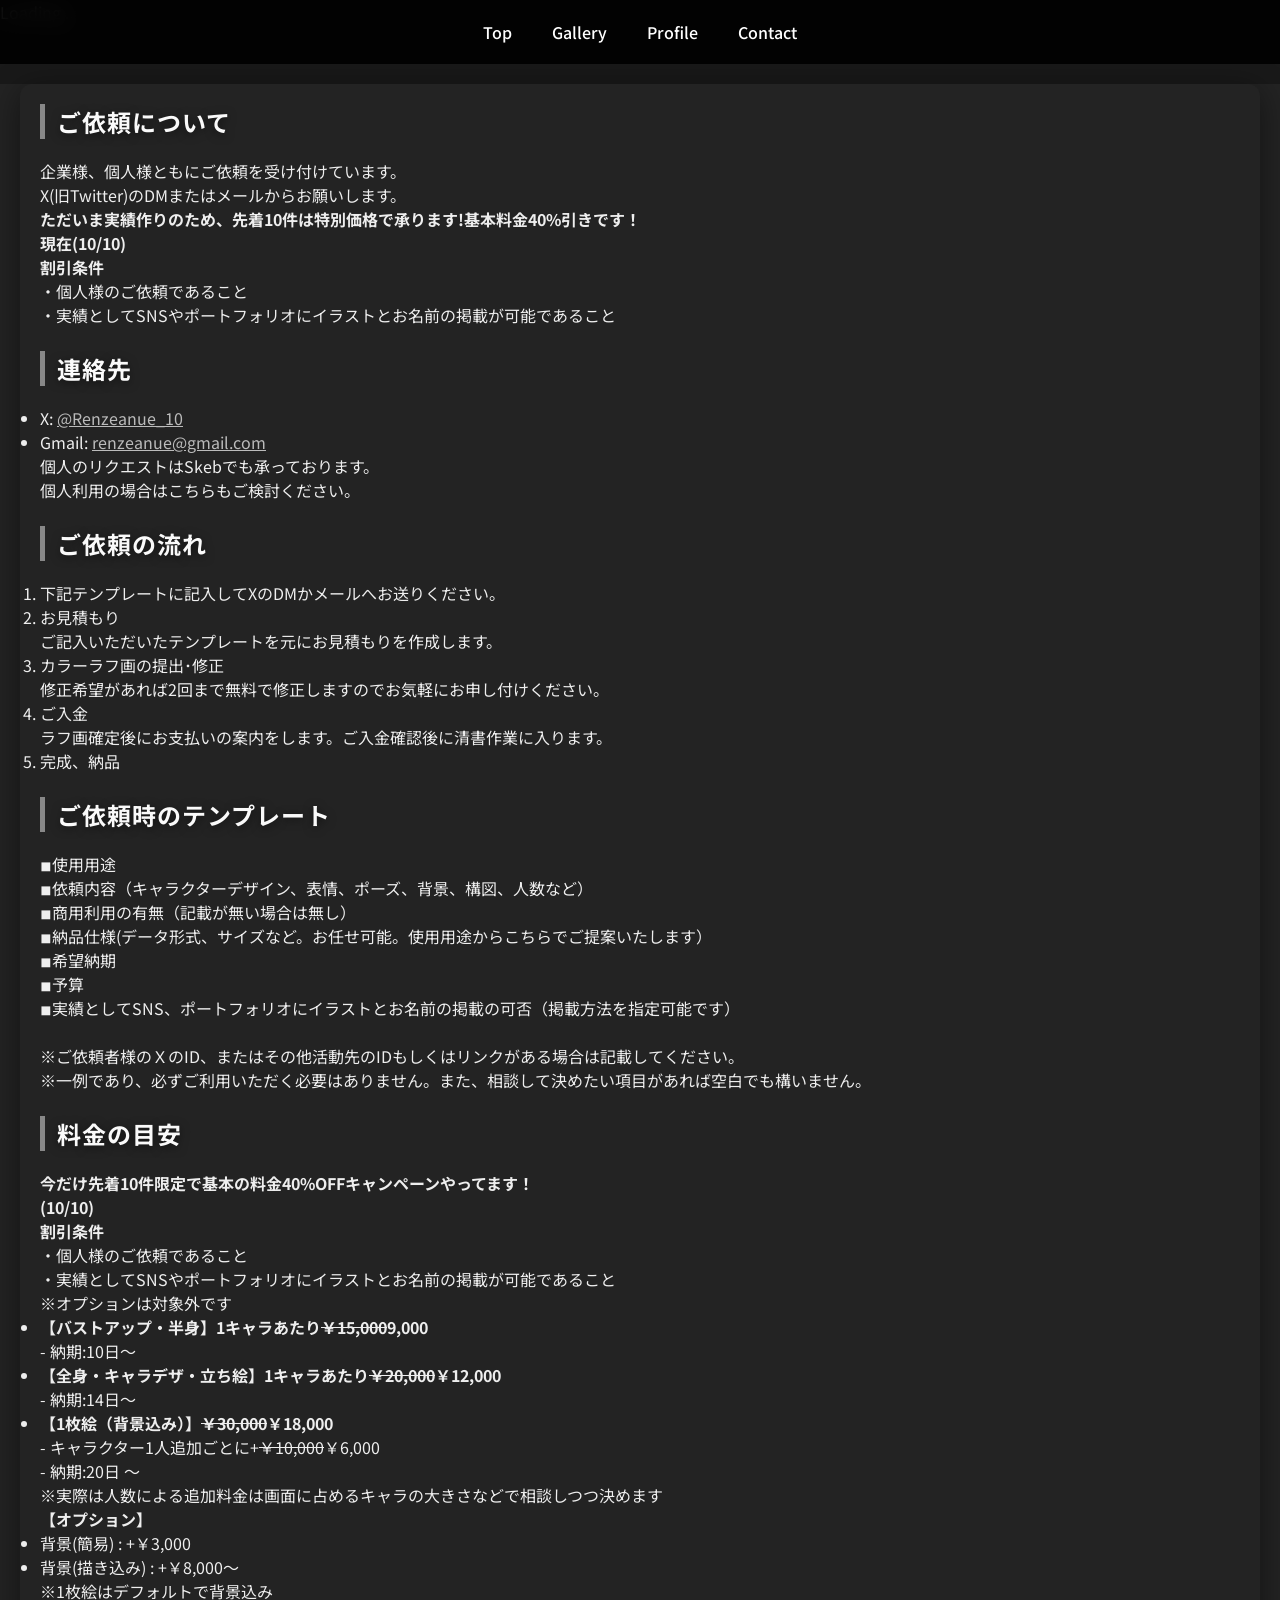
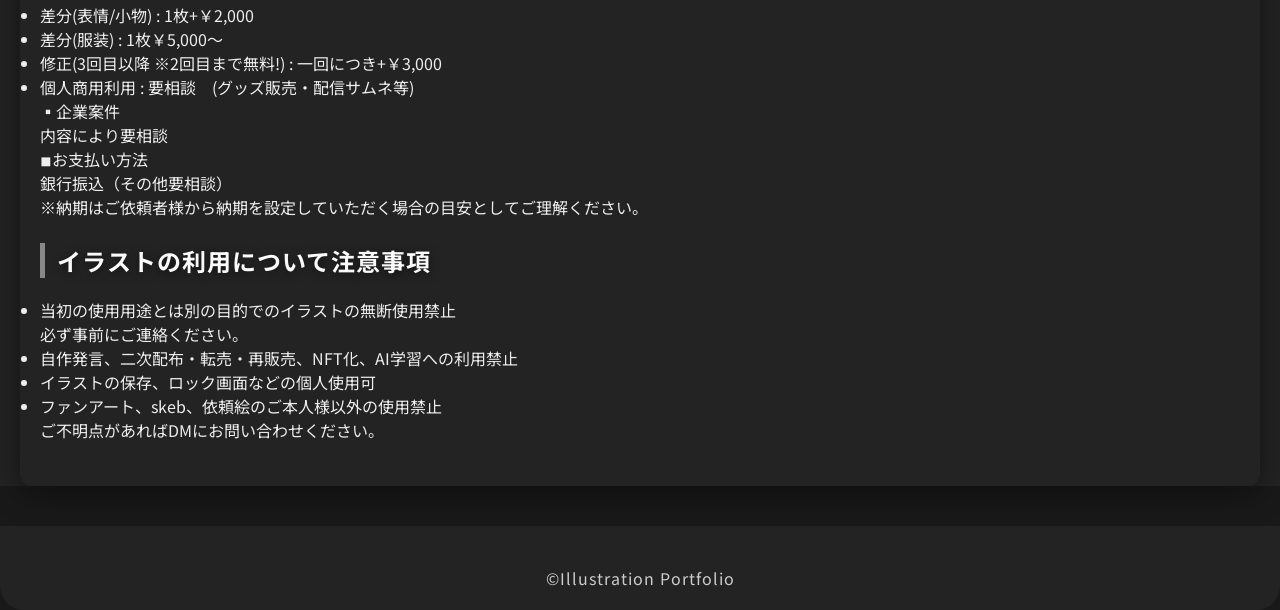
==== commission_detail.html @ d0330718 "Update commission_detail.html" ====
﻿<!DOCTYPE html>
<html lang="ja">
<head>
  <meta charset="UTF-8">
  <title>Renzeanue</title>
  <meta name="viewport" content="width=device-width, initial-scale=1">
  <link rel="preconnect" href="https://fonts.googleapis.com">
  <link rel="preconnect" href="https://fonts.gstatic.com" crossorigin>
  <link href="https://fonts.googleapis.com/css2?family=Noto+Sans+JP:wght@400;700;900&display=swap" rel="stylesheet">
  <!-- ↓↓↓ base を先に書く！ ↓↓↓ -->
  <link rel="stylesheet" href="style.css">
  <link rel="stylesheet" href="loding.css">
</head>

<body>
<!-- ロード画面 -->
  <div id="loading">
    <div class="spinner"></div>
    <p>Loading...</p>
  </div>

    <!-- ナビゲーション -->
  <nav class="main-nav">
    <ul>
      <li><a href="index.html#top">Top</a></li>
      <li><a href="index.html#gallery">Gallery</a></li>
      <li><a href="index.html#about">Profile</a></li>
      <li><a href="index.html#contact">Contact</a></li>
    </ul>
  </nav>
<main>
  <section id="order">
    <h2>ご依頼について</h2>
    <p>
      企業様、個人様ともにご依頼を受け付けています。<br>
      X(旧Twitter)のDMまたはメールからお願いします。
    </p>
    <p>
      <strong>ただいま実績作りのため、先着10件は特別価格で承ります!基本料金40%引きです！</strong><br>
      <strong>現在(10/10)</strong>
    </p>
    <p>
      <strong>割引条件</strong><br>
      ・個人様のご依頼であること<br>
      ・実績としてSNSやポートフォリオにイラストとお名前の掲載が可能であること
    </p><br>

    <h2>連絡先</h2>
    <ul>
      <li>X: <a href="https://twitter.com/Renzeanue_10" target="_blank">@Renzeanue_10</a></li>
      <li>Gmail: <a href="mailto:renzeanue@gmail.com">renzeanue@gmail.com</a></li>
    </ul>
    <p>
      個人のリクエストはSkebでも承っております。<br>
      個人利用の場合はこちらもご検討ください。
    </p><br>

    <h2>ご依頼の流れ</h2>
    <ol>
      <li>下記テンプレートに記入してXのDMかメールへお送りください。</li>
      <li>お見積もり<br>ご記入いただいたテンプレートを元にお見積もりを作成します。</li>
      <li>カラーラフ画の提出･修正<br>修正希望があれば2回まで無料で修正しますのでお気軽にお申し付けください。</li>
      <li>ご入金<br>ラフ画確定後にお支払いの案内をします。ご入金確認後に清書作業に入ります。</li>
      <li>完成、納品</li>
    </ol><br>

    <h2>ご依頼時のテンプレート</h2>
    <ul>
      <p>◾︎使用用途</p>
      <p>◾︎依頼内容（キャラクターデザイン、表情、ポーズ、背景、構図、人数など）</p>
      <p>◾︎商用利用の有無（記載が無い場合は無し）</p>
      <p>◾︎納品仕様(データ形式、サイズなど。お任せ可能。使用用途からこちらでご提案いたします）</p>
      <p>◾︎希望納期</p>
      <p>◾︎予算</p>
      <p>◾︎実績としてSNS、ポートフォリオにイラストとお名前の掲載の可否（掲載方法を指定可能です）</p>
    </ul>
    <br>
    <p>
      ※ご依頼者様のＸのID、またはその他活動先のIDもしくはリンクがある場合は記載してください。<br>
      ※一例であり、必ずご利用いただく必要はありません。また、相談して決めたい項目があれば空白でも構いません。
    </p><br>

    <h2>料金の目安</h2>
    <p>
      <strong>今だけ先着10件限定で基本の料金40%OFFキャンペーンやってます！<br>(10/10)</strong>
    </p>
    <p>
      <strong>割引条件</strong><br>
      ・個人様のご依頼であること<br>
      ・実績としてSNSやポートフォリオにイラストとお名前の掲載が可能であること<br>
      ※オプションは対象外です
    </p>
    <ul>
      <li><strong>【バストアップ・半身】1キャラあたり<s>￥15,000</s>9,000</strong><br>
        - 納期:10日～
      </li>
      <li><strong>【全身・キャラデザ・立ち絵】1キャラあたり<s>￥20,000</s>￥12,000</strong><br>
        - 納期:14日～
      </li>
      <li><strong>【1枚絵（背景込み）】<s>￥30,000</s>￥18,000</strong><br>
        - キャラクター1人追加ごとに+<s>￥10,000</s>￥6,000<br>
        - 納期:20日 ～<br>
        ※実際は人数による追加料金は画面に占めるキャラの大きさなどで相談しつつ決めます
      </li>
    </ul>
    <strong>【オプション】</strong>
    <ul>
      <li>背景(簡易) : +￥3,000</li>
      <li>背景(描き込み) : +￥8,000〜<br>※1枚絵はデフォルトで背景込み</li>
      <li>差分(表情/小物) : 1枚+￥2,000</li>
      <li>差分(服装) : 1枚￥5,000〜</li>
      <li>修正(3回目以降 ※2回目まで無料!) : 一回につき+￥3,000</li>
      <li>個人商用利用 : 要相談　(グッズ販売・配信サムネ等)</li>
    </ul>
    <p>
      ▪企業案件<br>
      内容により要相談
    </p>
    <p>
      ◾︎お支払い方法<br>
      銀行振込（その他要相談）
    </p>
    <p>
      ※納期はご依頼者様から納期を設定していただく場合の目安としてご理解ください。
    </p><br>

    <h2>イラストの利用について注意事項</h2>
    <ul>
      <li>当初の使用用途とは別の目的でのイラストの無断使用禁止<br>
      必ず事前にご連絡ください。</li>
      <li>自作発言、二次配布・転売・再販売、NFT化、AI学習への利用禁止</li>
      <li>イラストの保存、ロック画面などの個人使用可</li>
      <li>ファンアート、skeb、依頼絵のご本人様以外の使用禁止</li>
    </ul>
    <p>ご不明点があればDMにお問い合わせください。</p><br>
  </section>
</main>
  <footer>
    <p>&copy;Illustration Portfolio</p>
  </footer>
  <script src="loding.js"></script>
  <script></script>
</body>
</html>
---- style.css ----
/* =====================
   基本設定
===================== */
* {
  margin: 0;
  padding: 0;
  box-sizing: border-box;
}

html {
  scroll-behavior: smooth;
}

body {
  margin: 0;
  /* font-family: "Hiragino Kaku Gothic ProN", "Meiryo", sans-serif; */
  font-family: "Noto Sans JP", sans-serif;
  background: #191919;
  color: #eee;
}

/* =====================
   ナビゲーション
===================== */
.main-nav {
  position: fixed;
  top: 0;
  left: 0;
  right: 0;
  background: rgba(0, 0, 0, 0.9);
  backdrop-filter: blur(10px);
  z-index: 1000;
  padding: 20px 0;
}

.main-nav ul {
  display: flex;
  justify-content: center;
  gap: 40px;
  list-style: none;
}

.main-nav a {
  color: white;
  text-decoration: none;
  font-size: 16px;
  font-weight: 500;
  transition: all 0.3s;
  position: relative;
}

.main-nav a:hover {
  color: #ec407a;
}

.main-nav a::after {
  content: '';
  position: absolute;
  bottom: -5px;
  left: 0;
  width: 0;
  height: 2px;
  background: #ec407a;
  transition: width 0.3s;
}

.main-nav a:hover::after {
  width: 100%;
}

/* =====================
   ヘッダー
===================== */
header {
  background: #191919;
  color: #fff;
  margin: 0 auto;
  text-align: center;
  position: relative;
  padding-bottom: 0;
}

/* =====================
   スライダー
===================== */
.header-slider {
  position: relative;
  width: 100vw;
  max-width: 1500px;
  margin: 0 auto;
  aspect-ratio: 4 / 3;
  display: block; /* ← これが重要 */
  overflow: hidden;
  background: #191919;
  z-index: 1;
  margin-top: 60px;
}


.header-slider img {
  position: absolute;
  inset: 0;
  width: 100%;
  height: 100%;
  object-fit: cover;
  object-position: top center;
  opacity: 0;
  transition: opacity 0.8s cubic-bezier(.77,0,.18,1);
  z-index: 1;
}

.header-slider img.active {
  opacity: 1;
  z-index: 2;
}

/* スライダー左右クリックエリア */
.slider-area {
  position: absolute;
  top: 0;
  height: 100%;
  width: 10vw;
  min-width: 70px;
  z-index: 10;
  cursor: pointer;
  background: transparent;
  transition: background 0.15s;
}

.slider-area.prev {
  left: 0;
}

.slider-area.next {
  right: 0;
}

.slider-area:hover {
  background: rgba(128,128,128,0.07);
}

/* =====================
   プロフィール
===================== */
.profile-row {
  display: flex;
  margin: 0 auto;
  align-items: center;
  justify-content: center;
  gap: 22px;
  background: #232323;
  box-shadow: 0 6px 32px #0007;
  padding: 20px 10px 20px;
  position: relative;
  z-index: 10;
  width: 100%;
  max-width: 1500px;
  border-radius: 50px 50px 0 0;
  margin-bottom: 20;
}

.profile-icon {
  width: 100px;
  height: 100px;
  border-radius: 50%;
  border: 3px solid #444;
  object-fit: cover;
}

.name {
  font-size: 2.2em;
  /*font-weight: bold;*/
  margin-bottom: 6px;
  letter-spacing: 0.05em;
}

.subtitle {
  text-align: center;
  font-size: 0.5em;
  color: #aaa;
  margin-top: 0.1em;
  letter-spacing: 0.1em;
}

.description {
  font-size: 1em;
  color: #ccc;
  max-width: 600px;
  line-height: 1.6;
}

.profile-row h1 {
  margin-bottom: 0.1em;
}

/* =====================
   メインコンテンツ
===================== */
main {
  max-width: 1500px;
  margin: 0 auto;
  padding: 0 20px;
  background: #232323;
  position: relative;
  z-index: 20;
}

section {
  margin-bottom: 40px;
  position: relative;
  z-index: 20;
  padding-top: 20px;
}

section:first-child {
  padding-top: 10px;
}

h2 {
  border-left: 5px solid #888;
  padding-left: 12px;
  margin-top: 0;
  margin-bottom: 20px;
  color: #fafafa;
  letter-spacing: 1px;
  text-shadow: 0 2px 10px #0008;
}

/* =====================
   ギャラリー
===================== */
.gallery-tabs {
  display: flex;
  max-width: 1500px;
  justify-content: center;
  gap: 18px;
  margin-bottom: 18px;
  position: relative;
  z-index: 30;
}

.gallery-tab {
  background: #232323;
  color: #fafafa;
  border: none;
  padding: 8px 22px;
  border-radius: 8px 8px 0 0;
  font-size: 1em;
  cursor: pointer;
  transition: background 0.3s, color 0.3s, transform 0.3s, box-shadow 0.3s;
  outline: none;
}

.gallery-tab.active, .gallery-tab:hover {
  background: #ec407a;
  color: #fff;
  transform: translateY(-2px) scale(1.06);
  box-shadow: 0 4px 16px #ec407a44;
}

.gallery-container {
  display: flex;
  flex-wrap: wrap;
  gap: clamp(6px, 2.5vw, 20px);
  max-width: 1500px;
  margin: 0 auto;
  padding: 0 20px;
  justify-content: flex-start;
  position: relative;
  z-index: 25;
}

.gallery-item {
  width: calc(50% - clamp(3px, 1.25vw, 10px));
  display: block;
  position: relative;
  transition: transform 0.3s cubic-bezier(0.25, 0.46, 0.45, 0.94),
              padding-bottom 0.3s cubic-bezier(0.25, 0.46, 0.45, 0.94);
  padding-bottom: 0;
  z-index: 20;
  box-sizing: border-box;
}

.gallery-item[hidden] {
  display: none !important;
}

.gallery-item img {
  width: 100%;
  display: block;
  border-radius: 12px;
  object-fit: cover;
  transition: box-shadow 0.3s, transform 0.3s;
}

.gallery-item:hover {
  transform: scale(1.08) rotate(-1deg);
  padding-bottom: calc(3vh + 30px);
  /* padding-bottom:5vw; */
  z-index: 30;
}

.gallery-item:hover img {
  transform: scale(1.05);
  box-shadow: 0 8px 24px rgba(0, 0, 0, 0.3);
}

.gallery-title {
  position: absolute;
  left: 0;
  right: 0;
  bottom: 0;
  color: #fff;
  font-size: 1em;
  padding: 12px 8px;
  text-align: center;
  opacity: 0;
  transition: opacity 0.3s cubic-bezier(0.25, 0.46, 0.45, 0.94);
  text-shadow: 0 6px 12px rgba(0, 0, 0, 0.9);
  white-space: normal;
  z-index: 40;
}

.gallery-title .gallery-description {
  font-size: 0.7em;
  color: #fff;
  display: block;
  margin-top: 0.2em;
  text-shadow: 0 6px 12px rgba(0, 0, 0, 0.9);
}

.gallery-item:hover .gallery-title {
  opacity: 1;
}

.gallery-more {
  background: #ec407a;
  color: #fff;
  border: none;
  border-radius: 8px;
  padding: 4px 18px;
  font-size: 0.92em;
  font-family: inherit;
  cursor: pointer;
  margin-left: 10px;
  margin-top: 6px;
  box-shadow: 0 2px 8px #ec407a44;
  transition: background 0.22s, color 0.22s, transform 0.18s, box-shadow 0.18s;
  outline: none;
  vertical-align: middle;
}

.gallery-more:hover {
  background: #fff;
  color: #ec407a;
  box-shadow: 0 0 0 3px #ec407a88;
  transform: scale(1.08);
}

/* =====================
   About & Contact
===================== */
#about, #contact {
  background: transparent;
  border-radius: 0;
  padding: 30px 0;
  box-shadow: none;
  border-top: 1px solid #444;
}

#about p, #contact p {
  color: #c9c9c9;
  font-size: 1.08em;
}

#contact a {
  color: #bbb;
  text-decoration: underline;
  transition: color 0.2s, background 0.2s;
}

#contact a:hover {
  color: #fff;
  background: #4448;
  padding: 2px 5px;
  border-radius: 7px;
}

.detail-link {
  display: inline;
  padding: 0;
  background: none;
  color: #bbb;
  font-size: 1em;
  font-weight: normal;
  text-decoration: underline;
  box-shadow: none;
  margin: 0;
}

.detail-link:hover {
  color: #fff;
  background: #4448;
  padding: 2px 5px;
  border-radius: 7px;
}



/* =====================
   SNSアイコン
===================== */
.social-links {
  display: flex;
  gap: 30px;
  justify-content: center;
  margin-top: 20px;
}

.social-link {
  color: white;
  text-decoration: none;
  display: inline-flex;
  transition: transform 0.3s;
}

.social-link:hover {
  transform: scale(1.2);
}

/* =====================
   フッター
===================== */
footer {
  background: #232323;
  color: #ccc;
  text-align: center;
  padding: 40px 0 20px;
  border-radius: 0 0 24px 24px;
  margin-top: 0;
  letter-spacing: 1px;
}

/* =====================
   詳細ページ
===================== */
.detail-image {
  width: 100vw;
  max-width: 100vw;
  height: auto;
  display: block;
  object-fit: cover;
  margin-bottom: 18px;
}
.detail-title {
  font-size: 1.5em;
  margin-bottom: 0.4em;
  color: #fff;
  text-align: center;
}
.detail-description1 {
  font-size: 1em;
  color: #fff;
  opacity: 0.8;
  margin-bottom: 2em;
  text-align: center;
}
.detail-description2 {
  font-size: 0.7em;
  color: #fff;
  opacity: 0.8;
  margin-bottom: 2em;
  text-align: center;
}
.detail-container {
  padding: 0;
  max-width: 100vw;
  margin: 0 auto;
  margin-top: 75px;
}
.back-btn {
  display: flex;
  align-items: center;
  justify-content: flex-start;
  width: fit-content;
  margin: 15px 0 15px 0;        /* 下に隙間、左詰め。中央にしたいならmargin: 0 auto 18px auto; */
  cursor: pointer;
  text-decoration: none;
}

.back-icon {
  width: 4vw;
  min-width: 20px;
  max-width: 64px;
  object-fit: contain;
  filter: drop-shadow(0 2px 6px #0008);
  transition: filter 0.2s, transform 0.2s;
}

.back-btn:hover .back-icon {
  filter: drop-shadow(0 4px 16px #ec407a88);
  transform: scale(1.12) rotate(-8deg);
}

/* commission_detail.html */

#order {
  background: #232323;
  border-radius: 12px;
  padding: 20px;
  box-shadow: 0 6px 32px #0007;
  margin-top: 60px;
}

#order a {
  color: #bbb;
  text-decoration: underline;
  transition: color 0.2s, background 0.2s;
}

#order a:hover {
  color: #fff;
  background: #4448;
  padding: 2px 5px;
  border-radius: 7px;
}


/* =====================
   スマホ用
===================== */
@media (max-width: 750px) {
  .name {
    font-size: 1.2em;
    /*font-weight: bold;*/
    margin-bottom: 6px;
    letter-spacing: 0.05em;
  }
   .profile-icon {
     width: 80px;
     height: 80px;
     border-radius: 50%;
     border: 3px solid #444;
     object-fit: cover;
   }

  .main-nav ul {
    gap: 20px;
  }

  .main-nav a {
    font-size: 14px;
  }


  .gallery-item {
    width: 100%;
  }

  .gallery-container {
    gap: clamp(5px, 2vw, 15px);
  }

  #about p, #contact p {
    color: #c9c9c9;
    font-size: 0.92em;
  }

  .social-links {
    gap: 20px;
  }
}
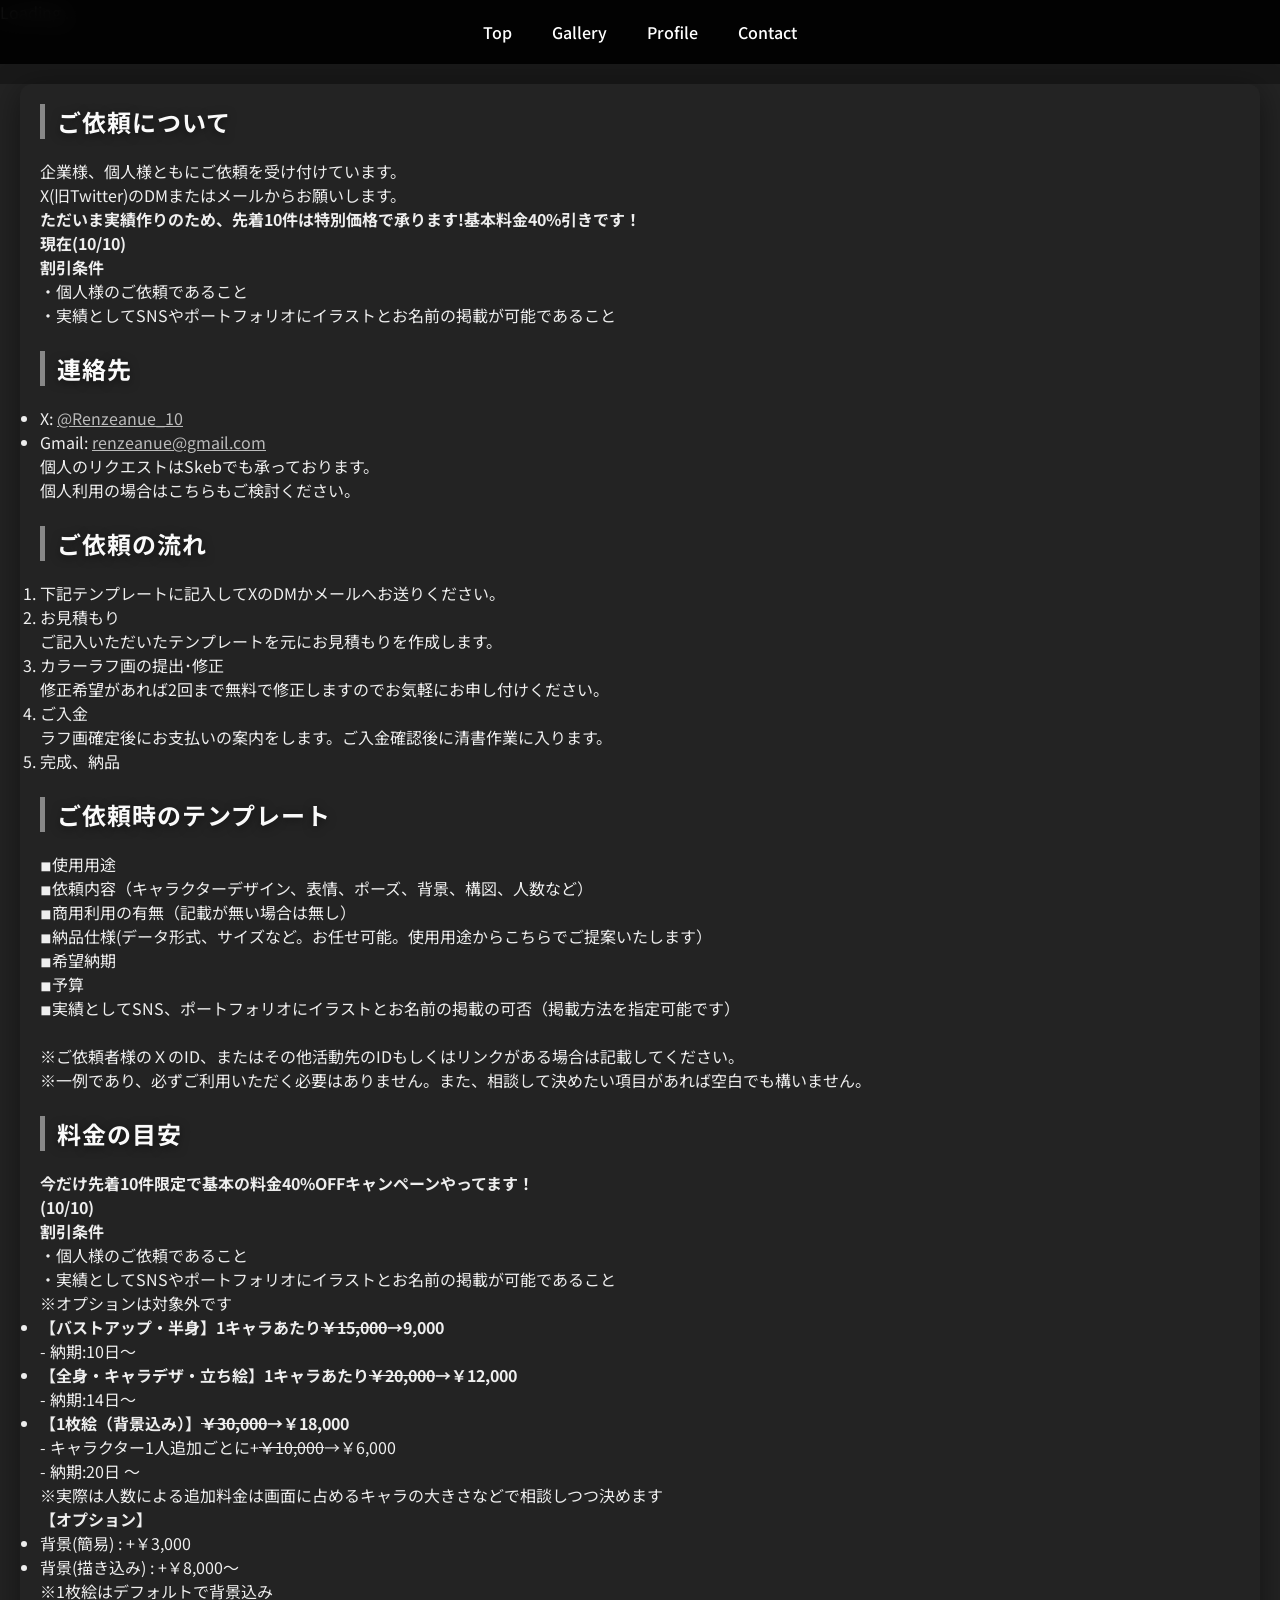
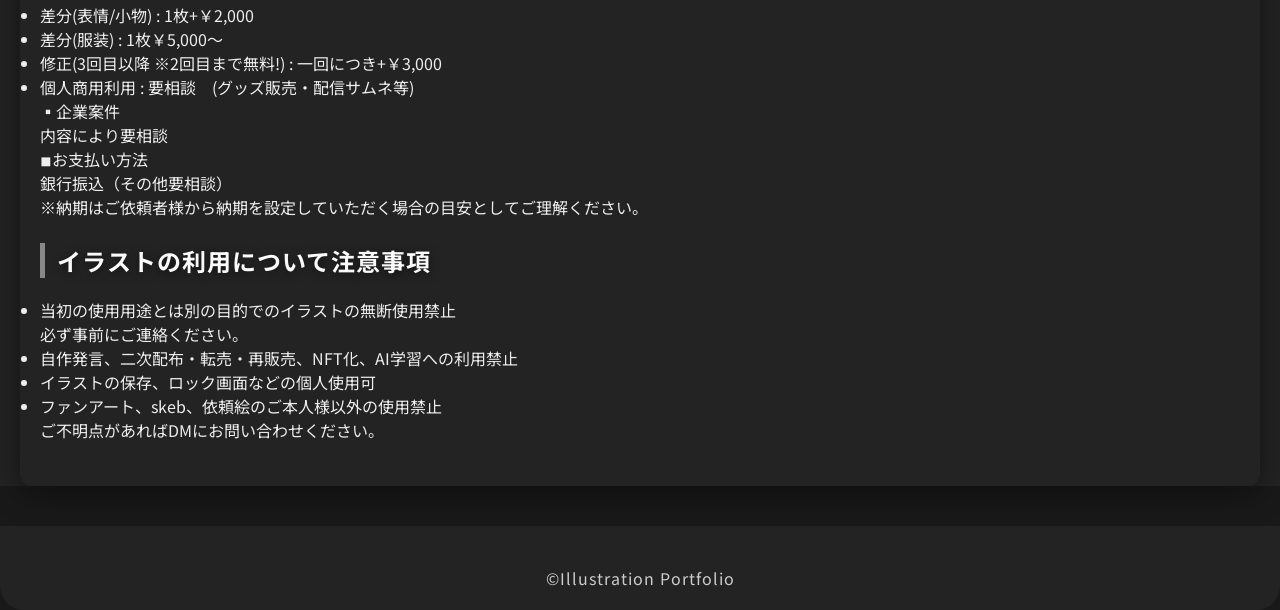
==== commit 6fa83e46: "Update commission_detail.html" ====
--- a/commission_detail.html
+++ b/commission_detail.html
@@ -91,14 +91,14 @@
       ※オプションは対象外です
     </p>
     <ul>
-      <li><strong>【バストアップ・半身】1キャラあたり<s>￥15,000</s>9,000</strong><br>
+      <li><strong>【バストアップ・半身】1キャラあたり<s>￥15,000</s>→9,000</strong><br>
         - 納期:10日～
       </li>
-      <li><strong>【全身・キャラデザ・立ち絵】1キャラあたり<s>￥20,000</s>￥12,000</strong><br>
+      <li><strong>【全身・キャラデザ・立ち絵】1キャラあたり<s>￥20,000</s>→￥12,000</strong><br>
         - 納期:14日～
       </li>
-      <li><strong>【1枚絵（背景込み）】<s>￥30,000</s>￥18,000</strong><br>
-        - キャラクター1人追加ごとに+<s>￥10,000</s>￥6,000<br>
+      <li><strong>【1枚絵（背景込み）】<s>￥30,000</s>→￥18,000</strong><br>
+        - キャラクター1人追加ごとに+<s>￥10,000</s>→￥6,000<br>
         - 納期:20日 ～<br>
         ※実際は人数による追加料金は画面に占めるキャラの大きさなどで相談しつつ決めます
       </li>
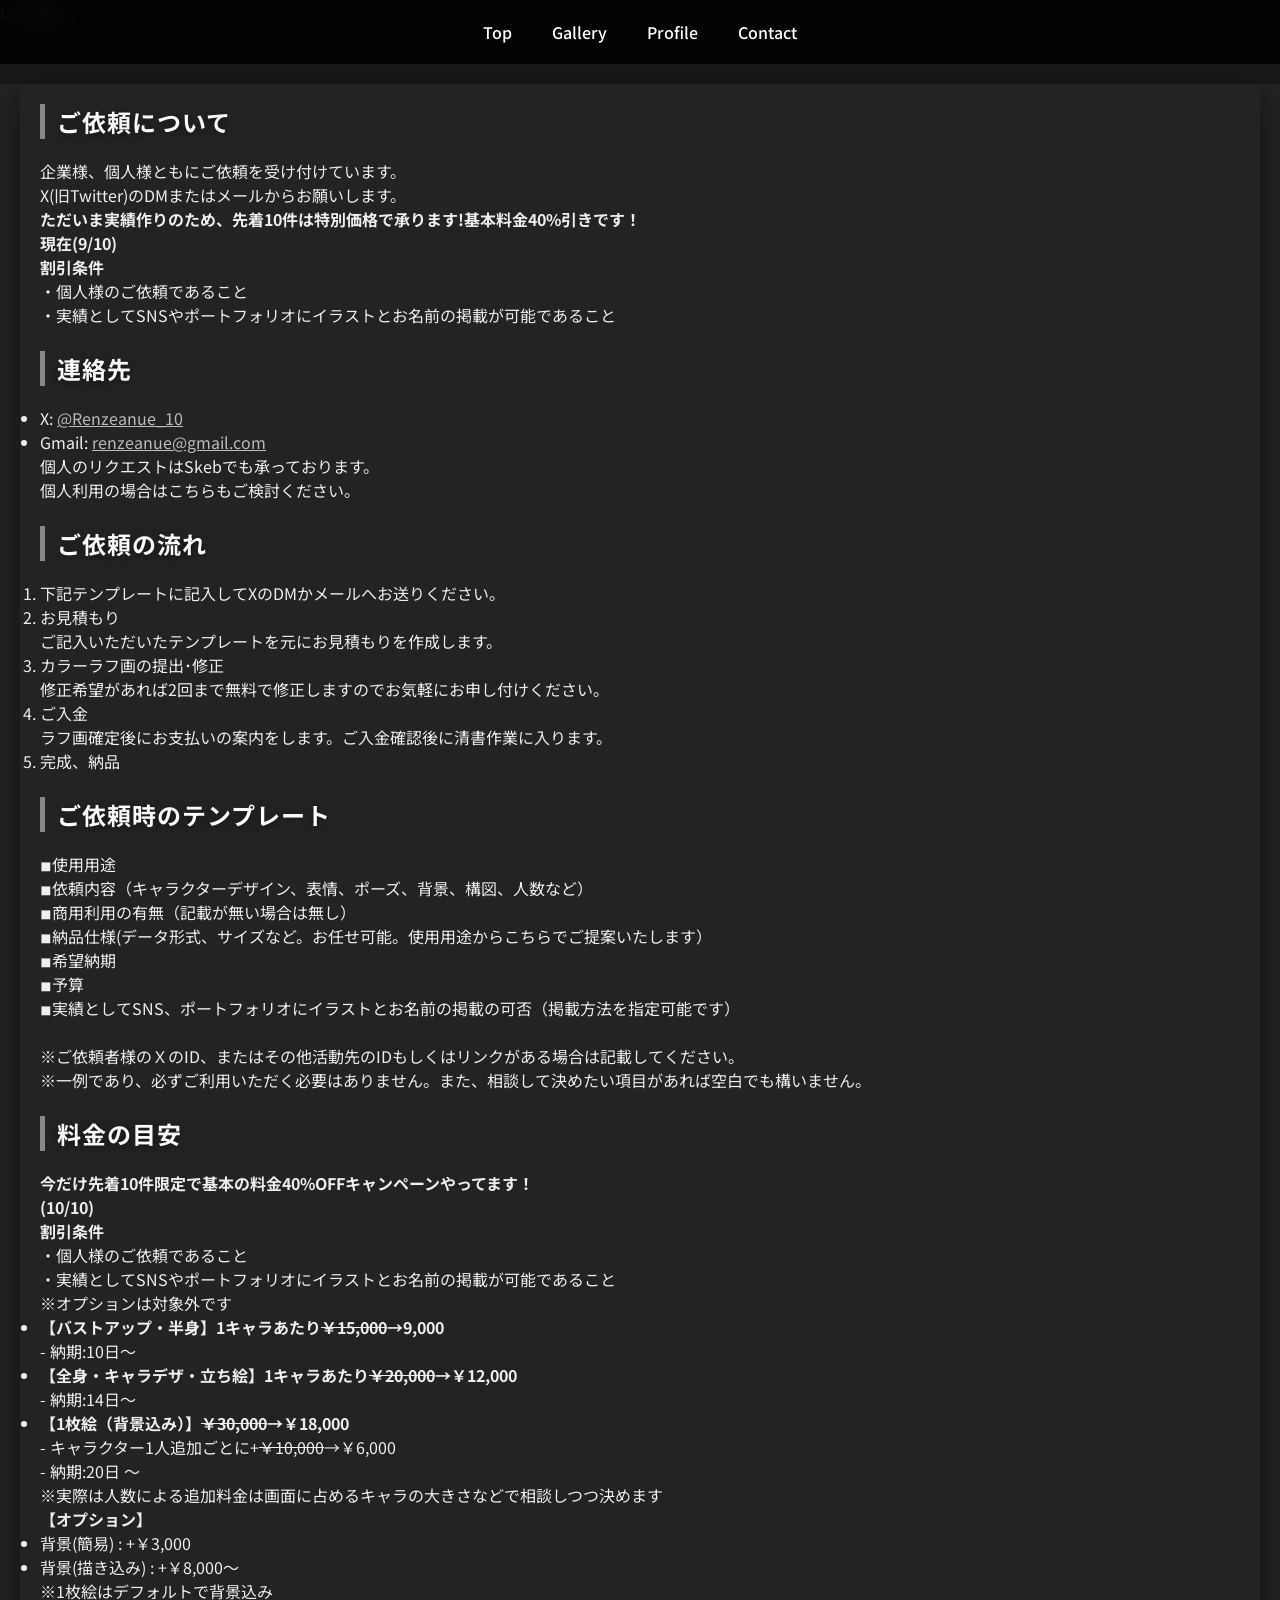
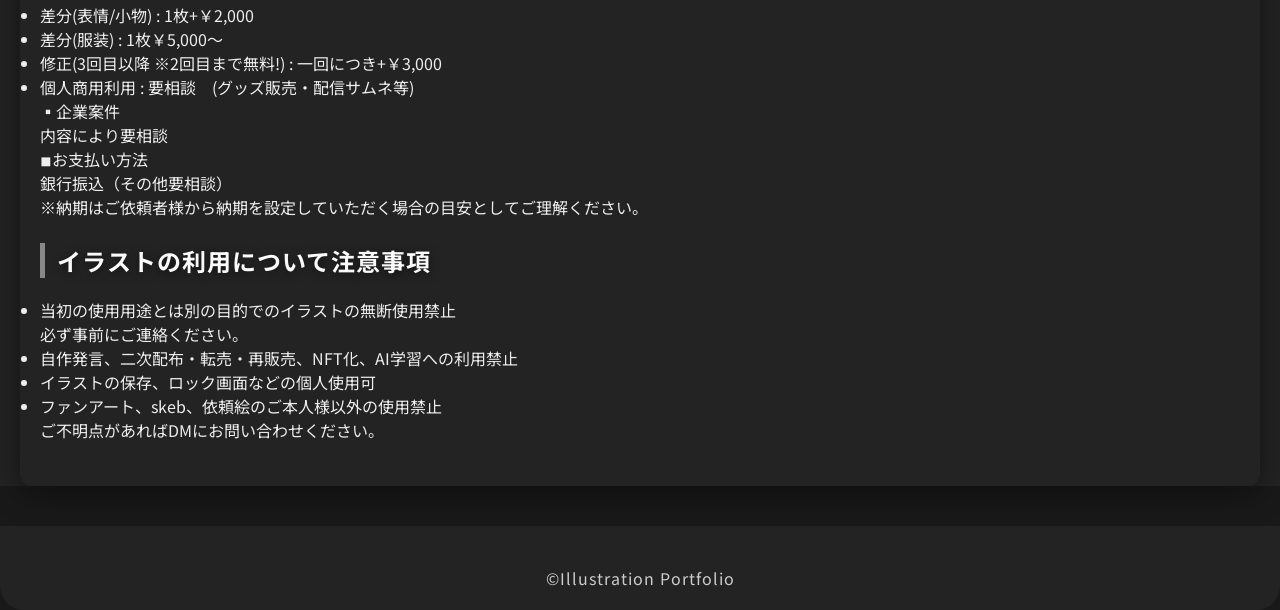
==== commit 2b92745a: "Update commission_detail.html" ====
--- a/commission_detail.html
+++ b/commission_detail.html
@@ -37,7 +37,7 @@
     </p>
     <p>
       <strong>ただいま実績作りのため、先着10件は特別価格で承ります!基本料金40%引きです！</strong><br>
-      <strong>現在(10/10)</strong>
+      <strong>現在(9/10)</strong>
     </p>
     <p>
       <strong>割引条件</strong><br>
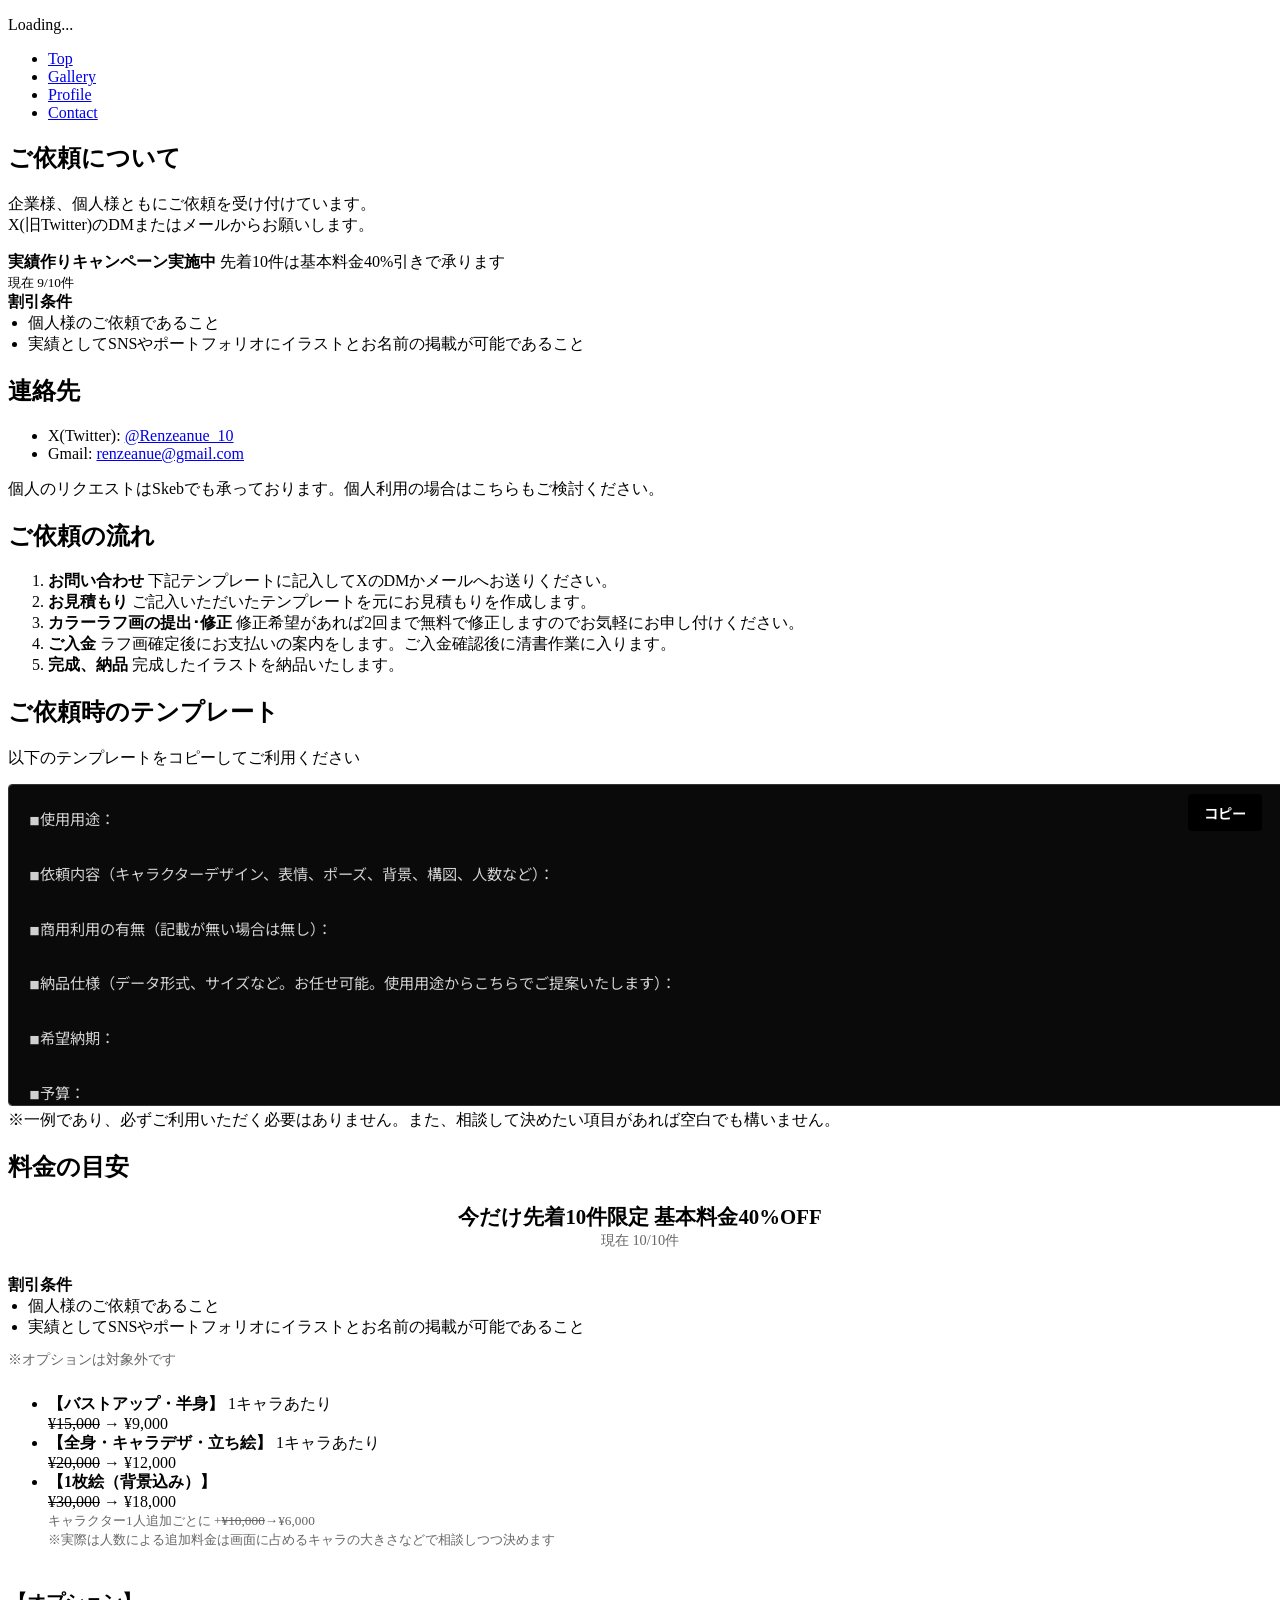
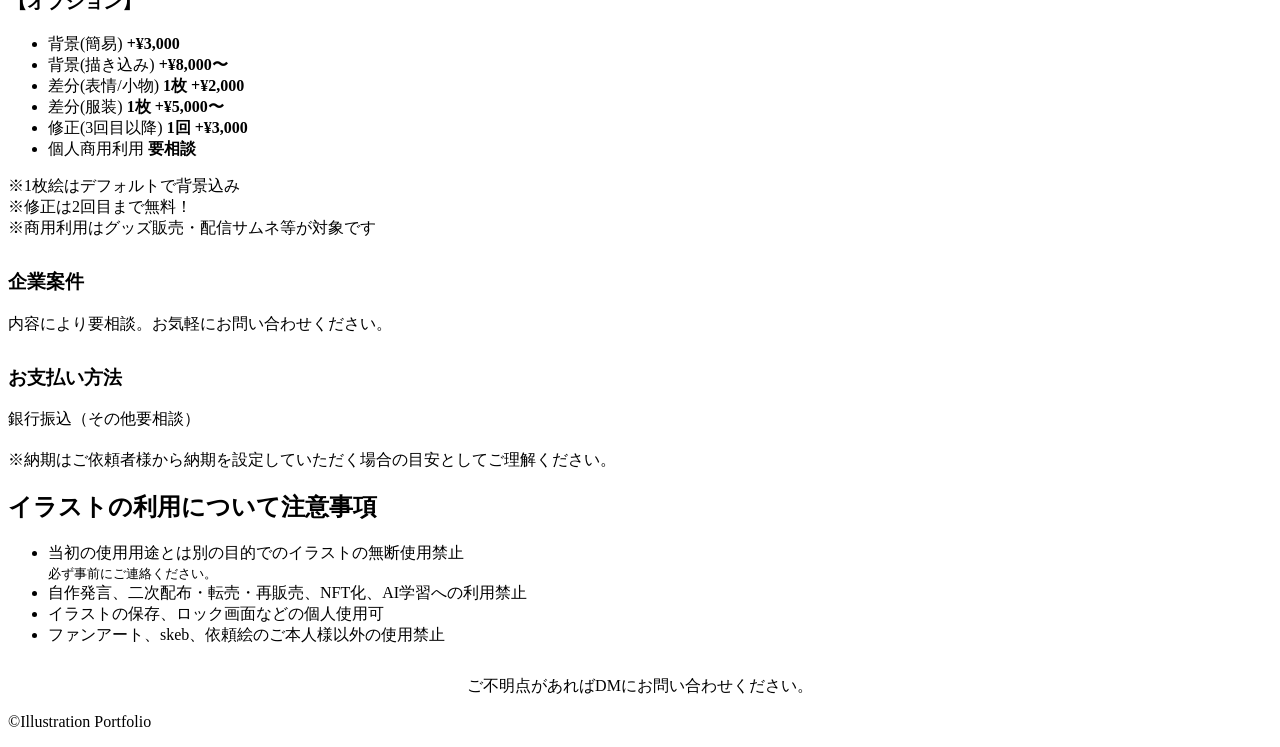
==== commit a517a7e3: "Update commission_detail.html" ====
--- a/commission_detail.html
+++ b/commission_detail.html
@@ -8,8 +8,9 @@
   <link rel="preconnect" href="https://fonts.gstatic.com" crossorigin>
   <link href="https://fonts.googleapis.com/css2?family=Noto+Sans+JP:wght@400;700;900&display=swap" rel="stylesheet">
   <!-- ↓↓↓ base を先に書く！ ↓↓↓ -->
-  <link rel="stylesheet" href="style.css">
+  <link rel="stylesheet" href="commission_detail.css">
   <link rel="stylesheet" href="loding.css">
+
 </head>
 
 <body>
@@ -35,110 +36,256 @@
       企業様、個人様ともにご依頼を受け付けています。<br>
       X(旧Twitter)のDMまたはメールからお願いします。
     </p>
-    <p>
-      <strong>ただいま実績作りのため、先着10件は特別価格で承ります!基本料金40%引きです！</strong><br>
-      <strong>現在(9/10)</strong>
-    </p>
-    <p>
-      <strong>割引条件</strong><br>
-      ・個人様のご依頼であること<br>
-      ・実績としてSNSやポートフォリオにイラストとお名前の掲載が可能であること
-    </p><br>
+
+    <div class="alert-box">
+      <strong>実績作りキャンペーン実施中</strong>
+      先着10件は基本料金40%引きで承ります<br>
+      <small>現在 9/10件</small>
+    </div>
+
+    <div class="discount-conditions">
+      <strong>割引条件</strong>
+      <ul style="margin: 0; padding-left: 20px;">
+        <li>個人様のご依頼であること</li>
+        <li>実績としてSNSやポートフォリオにイラストとお名前の掲載が可能であること</li>
+      </ul>
+    </div>
 
     <h2>連絡先</h2>
-    <ul>
-      <li>X: <a href="https://twitter.com/Renzeanue_10" target="_blank">@Renzeanue_10</a></li>
+    <ul class="contact-list">
+      <li>X(Twitter): <a href="https://twitter.com/Renzeanue_10" target="_blank">@Renzeanue_10</a></li>
       <li>Gmail: <a href="mailto:renzeanue@gmail.com">renzeanue@gmail.com</a></li>
     </ul>
-    <p>
-      個人のリクエストはSkebでも承っております。<br>
-      個人利用の場合はこちらもご検討ください。
-    </p><br>
+    <div class="note">
+      個人のリクエストはSkebでも承っております。個人利用の場合はこちらもご検討ください。
+    </div>
 
     <h2>ご依頼の流れ</h2>
-    <ol>
-      <li>下記テンプレートに記入してXのDMかメールへお送りください。</li>
-      <li>お見積もり<br>ご記入いただいたテンプレートを元にお見積もりを作成します。</li>
-      <li>カラーラフ画の提出･修正<br>修正希望があれば2回まで無料で修正しますのでお気軽にお申し付けください。</li>
-      <li>ご入金<br>ラフ画確定後にお支払いの案内をします。ご入金確認後に清書作業に入ります。</li>
-      <li>完成、納品</li>
-    </ol><br>
+    <ol class="flow-list">
+      <li>
+        <strong>お問い合わせ</strong>
+        下記テンプレートに記入してXのDMかメールへお送りください。
+      </li>
+      <li>
+        <strong>お見積もり</strong>
+        ご記入いただいたテンプレートを元にお見積もりを作成します。
+      </li>
+      <li>
+        <strong>カラーラフ画の提出･修正</strong>
+        修正希望があれば2回まで無料で修正しますのでお気軽にお申し付けください。
+      </li>
+      <li>
+        <strong>ご入金</strong>
+        ラフ画確定後にお支払いの案内をします。ご入金確認後に清書作業に入ります。
+      </li>
+      <li>
+        <strong>完成、納品</strong>
+        完成したイラストを納品いたします。
+      </li>
+    </ol>
 
     <h2>ご依頼時のテンプレート</h2>
-    <ul>
-      <p>◾︎使用用途</p>
-      <p>◾︎依頼内容（キャラクターデザイン、表情、ポーズ、背景、構図、人数など）</p>
-      <p>◾︎商用利用の有無（記載が無い場合は無し）</p>
-      <p>◾︎納品仕様(データ形式、サイズなど。お任せ可能。使用用途からこちらでご提案いたします）</p>
-      <p>◾︎希望納期</p>
-      <p>◾︎予算</p>
-      <p>◾︎実績としてSNS、ポートフォリオにイラストとお名前の掲載の可否（掲載方法を指定可能です）</p>
-    </ul>
-    <br>
-    <p>
-      ※ご依頼者様のＸのID、またはその他活動先のIDもしくはリンクがある場合は記載してください。<br>
+    <p style="margin-bottom: 15px;">以下のテンプレートをコピーしてご利用ください</p>
+    
+    <div style="position: relative;">
+      <textarea id="template-text" readonly style="
+        width: 100%;
+        min-height: 280px;
+        padding: 20px;
+        background: #0a0a0a;
+        border: 1px solid #333;
+        border-radius: 4px;
+        color: #d0d0d0;
+        font-family: 'Noto Sans JP', sans-serif;
+        font-size: 0.95em;
+        line-height: 1.8;
+        resize: vertical;
+        cursor: text;
+      ">◾︎使用用途：
+
+◾︎依頼内容（キャラクターデザイン、表情、ポーズ、背景、構図、人数など）：
+
+◾︎商用利用の有無（記載が無い場合は無し）：
+
+◾︎納品仕様（データ形式、サイズなど。お任せ可能。使用用途からこちらでご提案いたします）：
+
+◾︎希望納期：
+
+◾︎予算：
+
+◾︎実績掲載の可否（SNS、ポートフォリオにイラストとお名前の掲載。掲載方法を指定可能です）：
+
+◾︎ご依頼者様のXのID、またはその他活動先のIDやリンク（任意）：
+</textarea>
+      <button onclick="copyTemplate()" style="
+        position: absolute;
+        top: 10px;
+        right: 10px;
+        background: #000;
+        color: #fff;
+        border: none;
+        padding: 8px 16px;
+        border-radius: 4px;
+        cursor: pointer;
+        font-weight: 600;
+        font-size: 0.9em;
+        transition: opacity 0.3s;
+        font-family: 'Noto Sans JP', sans-serif;
+      " onmouseover="this.style.opacity='0.8'" onmouseout="this.style.opacity='1'">
+        コピー
+      </button>
+      <div id="copy-message" style="
+        display: none;
+        position: absolute;
+        top: 10px;
+        right: 10px;
+        background: #ec407a;
+        color: white;
+        padding: 8px 16px;
+        border-radius: 4px;
+        font-weight: 600;
+        font-size: 0.9em;
+      ">
+        ✓ コピーしました
+      </div>
+    </div>
+
+    <div class="note">
       ※一例であり、必ずご利用いただく必要はありません。また、相談して決めたい項目があれば空白でも構いません。
-    </p><br>
+    </div>
 
     <h2>料金の目安</h2>
-    <p>
-      <strong>今だけ先着10件限定で基本の料金40%OFFキャンペーンやってます！<br>(10/10)</strong>
-    </p>
-    <p>
-      <strong>割引条件</strong><br>
-      ・個人様のご依頼であること<br>
-      ・実績としてSNSやポートフォリオにイラストとお名前の掲載が可能であること<br>
-      ※オプションは対象外です
-    </p>
-    <ul>
-      <li><strong>【バストアップ・半身】1キャラあたり<s>￥15,000</s>→9,000</strong><br>
-        - 納期:10日～
-      </li>
-      <li><strong>【全身・キャラデザ・立ち絵】1キャラあたり<s>￥20,000</s>→￥12,000</strong><br>
-        - 納期:14日～
-      </li>
-      <li><strong>【1枚絵（背景込み）】<s>￥30,000</s>→￥18,000</strong><br>
-        - キャラクター1人追加ごとに+<s>￥10,000</s>→￥6,000<br>
-        - 納期:20日 ～<br>
-        ※実際は人数による追加料金は画面に占めるキャラの大きさなどで相談しつつ決めます
-      </li>
-    </ul>
-    <strong>【オプション】</strong>
-    <ul>
-      <li>背景(簡易) : +￥3,000</li>
-      <li>背景(描き込み) : +￥8,000〜<br>※1枚絵はデフォルトで背景込み</li>
-      <li>差分(表情/小物) : 1枚+￥2,000</li>
-      <li>差分(服装) : 1枚￥5,000〜</li>
-      <li>修正(3回目以降 ※2回目まで無料!) : 一回につき+￥3,000</li>
-      <li>個人商用利用 : 要相談　(グッズ販売・配信サムネ等)</li>
-    </ul>
-    <p>
-      ▪企業案件<br>
-      内容により要相談
-    </p>
-    <p>
-      ◾︎お支払い方法<br>
+    
+    <div class="price-section">
+      <p style="text-align: center; margin-bottom: 25px;">
+        <strong style="font-size: 1.3em; font-weight: 900;">今だけ先着10件限定 基本料金40%OFF</strong><br>
+        <span style="font-size: 0.9em; color: #666;">現在 10/10件</span>
+      </p>
+
+      <div class="discount-conditions" style="margin-bottom: 25px;">
+        <strong>割引条件</strong>
+        <ul style="margin: 0; padding-left: 20px;">
+          <li>個人様のご依頼であること</li>
+          <li>実績としてSNSやポートフォリオにイラストとお名前の掲載が可能であること</li>
+        </ul>
+        <p style="margin-top: 12px; font-size: 0.9em; color: #666;">※オプションは対象外です</p>
+      </div>
+
+      <ul class="price-list">
+        <li>
+          <strong>【バストアップ・半身】</strong> 1キャラあたり<br>
+          <s>¥15,000</s> → <span class="price-highlight">¥9,000</span>
+        </li>
+        <li>
+          <strong>【全身・キャラデザ・立ち絵】</strong> 1キャラあたり<br>
+          <s>¥20,000</s> → <span class="price-highlight">¥12,000</span>
+        </li>
+        <li>
+          <strong>【1枚絵（背景込み）】</strong><br>
+          <s>¥30,000</s> → <span class="price-highlight">¥18,000</span><br>
+          <small style="color: #666;">キャラクター1人追加ごとに +<s>¥10,000</s>→¥6,000</small><br>
+          <small style="color: #666;">※実際は人数による追加料金は画面に占めるキャラの大きさなどで相談しつつ決めます</small>
+        </li>
+      </ul>
+    </div>
+
+    <h3 style="margin-top: 40px;">【オプション】</h3>
+    <ul class="option-list">
+      <li>
+        <span>背景(簡易)</span>
+        <strong>+¥3,000</strong>
+      </li>
+      <li>
+        <span>背景(描き込み)</span>
+        <strong>+¥8,000〜</strong>
+      </li>
+      <li>
+        <span>差分(表情/小物)</span>
+        <strong>1枚 +¥2,000</strong>
+      </li>
+      <li>
+        <span>差分(服装)</span>
+        <strong>1枚 +¥5,000〜</strong>
+      </li>
+      <li>
+        <span>修正(3回目以降)</span>
+        <strong>1回 +¥3,000</strong>
+      </li>
+      <li>
+        <span>個人商用利用</span>
+        <strong>要相談</strong>
+      </li>
+    </ul>
+    <div class="note">
+      ※1枚絵はデフォルトで背景込み<br>
+      ※修正は2回目まで無料！<br>
+      ※商用利用はグッズ販売・配信サムネ等が対象です
+    </div>
+
+    <h3 style="margin-top: 30px;">企業案件</h3>
+    <div class="info-box">
+      内容により要相談。お気軽にお問い合わせください。
+    </div>
+
+    <h3 style="margin-top: 30px;">お支払い方法</h3>
+    <div class="info-box">
       銀行振込（その他要相談）
-    </p>
-    <p>
+    </div>
+
+    <div class="note" style="margin-top: 20px;">
       ※納期はご依頼者様から納期を設定していただく場合の目安としてご理解ください。
-    </p><br>
+    </div>
 
     <h2>イラストの利用について注意事項</h2>
-    <ul>
-      <li>当初の使用用途とは別の目的でのイラストの無断使用禁止<br>
-      必ず事前にご連絡ください。</li>
-      <li>自作発言、二次配布・転売・再販売、NFT化、AI学習への利用禁止</li>
-      <li>イラストの保存、ロック画面などの個人使用可</li>
-      <li>ファンアート、skeb、依頼絵のご本人様以外の使用禁止</li>
-    </ul>
-    <p>ご不明点があればDMにお問い合わせください。</p><br>
+    <ul class="notice-list">
+      <li>
+        当初の使用用途とは別の目的でのイラストの無断使用禁止<br>
+        <small>必ず事前にご連絡ください。</small>
+      </li>
+      <li>
+        自作発言、二次配布・転売・再販売、NFT化、AI学習への利用禁止
+      </li>
+      <li>
+        イラストの保存、ロック画面などの個人使用可
+      </li>
+      <li>
+        ファンアート、skeb、依頼絵のご本人様以外の使用禁止
+      </li>
+    </ul>
+    
+    <div class="note" style="margin-top: 30px; text-align: center;">
+      ご不明点があればDMにお問い合わせください。
+    </div>
   </section>
 </main>
   <footer>
     <p>&copy;Illustration Portfolio</p>
   </footer>
   <script src="loding.js"></script>
-  <script></script>
+  <script>
+    function copyTemplate() {
+      const textarea = document.getElementById('template-text');
+      const button = document.querySelector('button[onclick="copyTemplate()"]');
+      const message = document.getElementById('copy-message');
+      
+      // テキストをコピー
+      textarea.select();
+      textarea.setSelectionRange(0, 99999); // モバイル対応
+      document.execCommand('copy');
+      
+      // ボタンを非表示、メッセージを表示
+      button.style.display = 'none';
+      message.style.display = 'block';
+      
+      // 2秒後に元に戻す
+      setTimeout(() => {
+        button.style.display = 'block';
+        message.style.display = 'none';
+      }, 2000);
+      
+      // 選択を解除
+      window.getSelection().removeAllRanges();
+    }
+  </script>
 </body>
-</html>+</html>
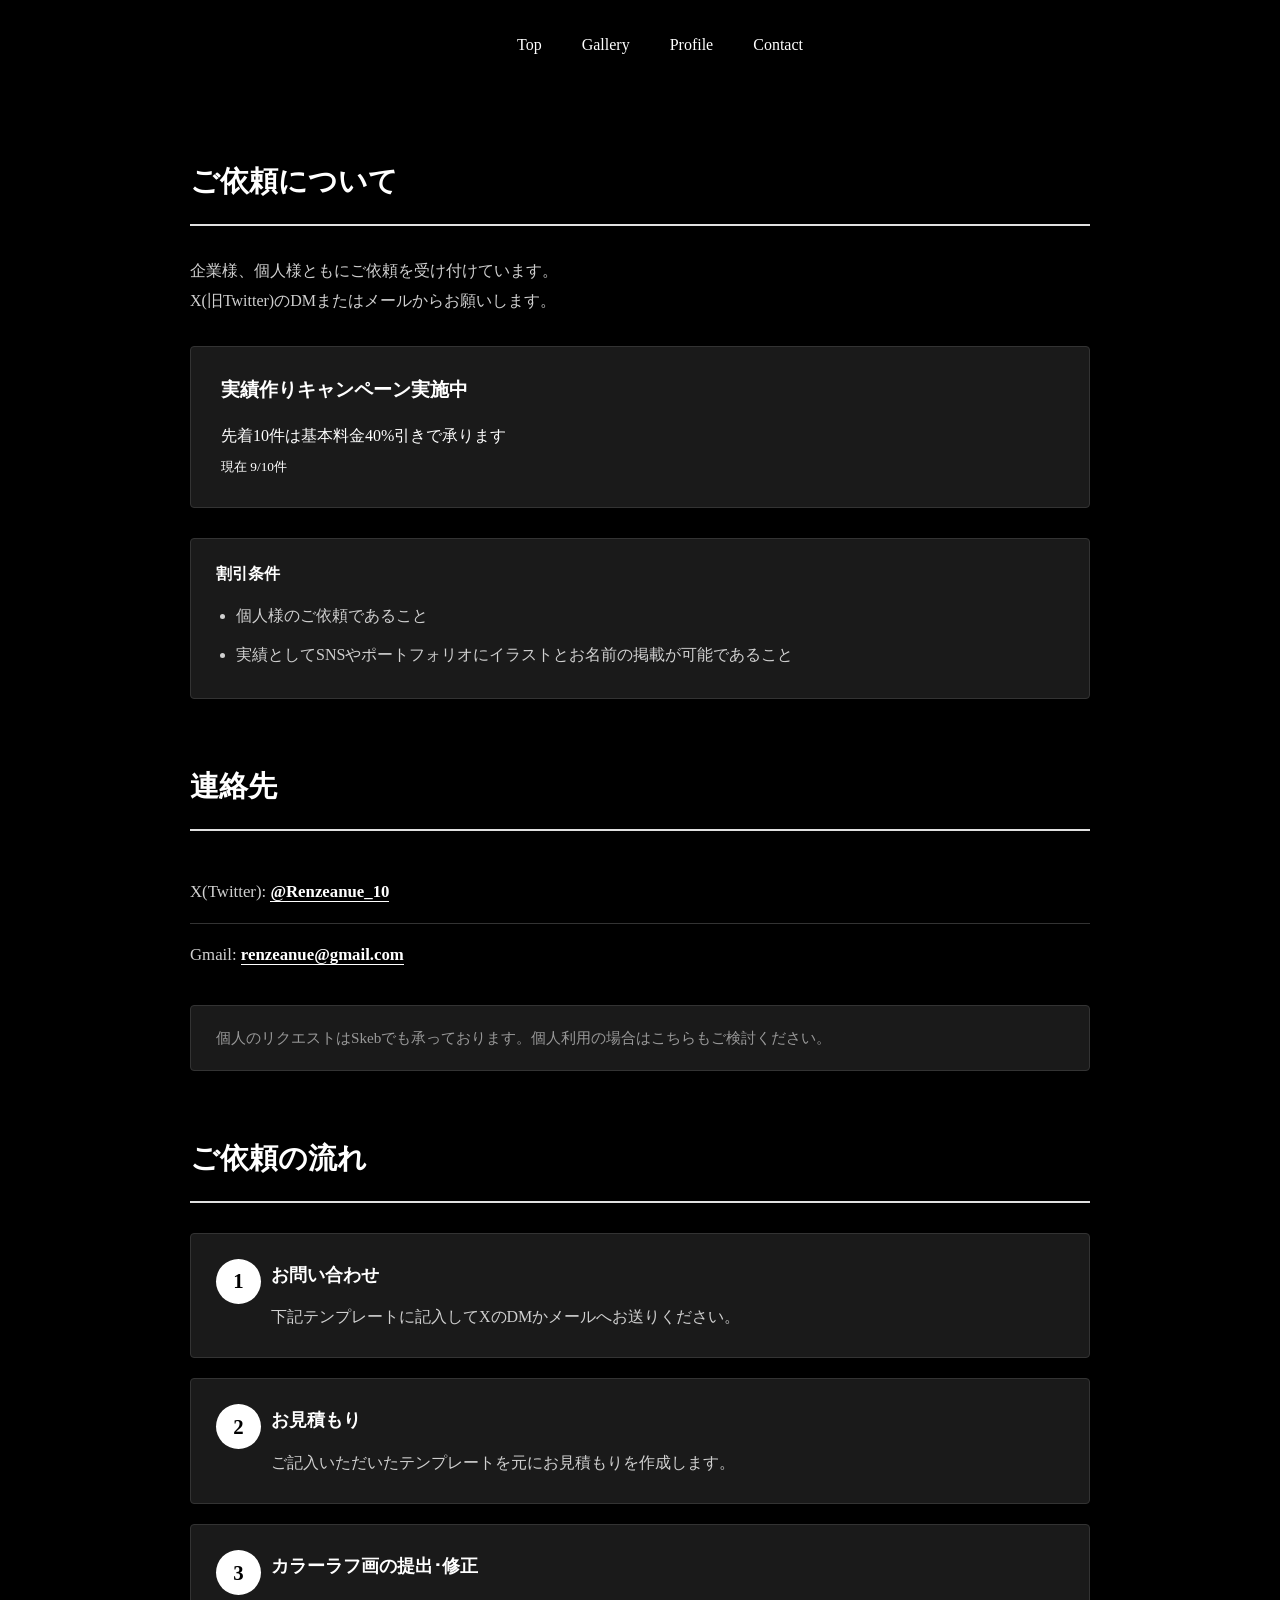
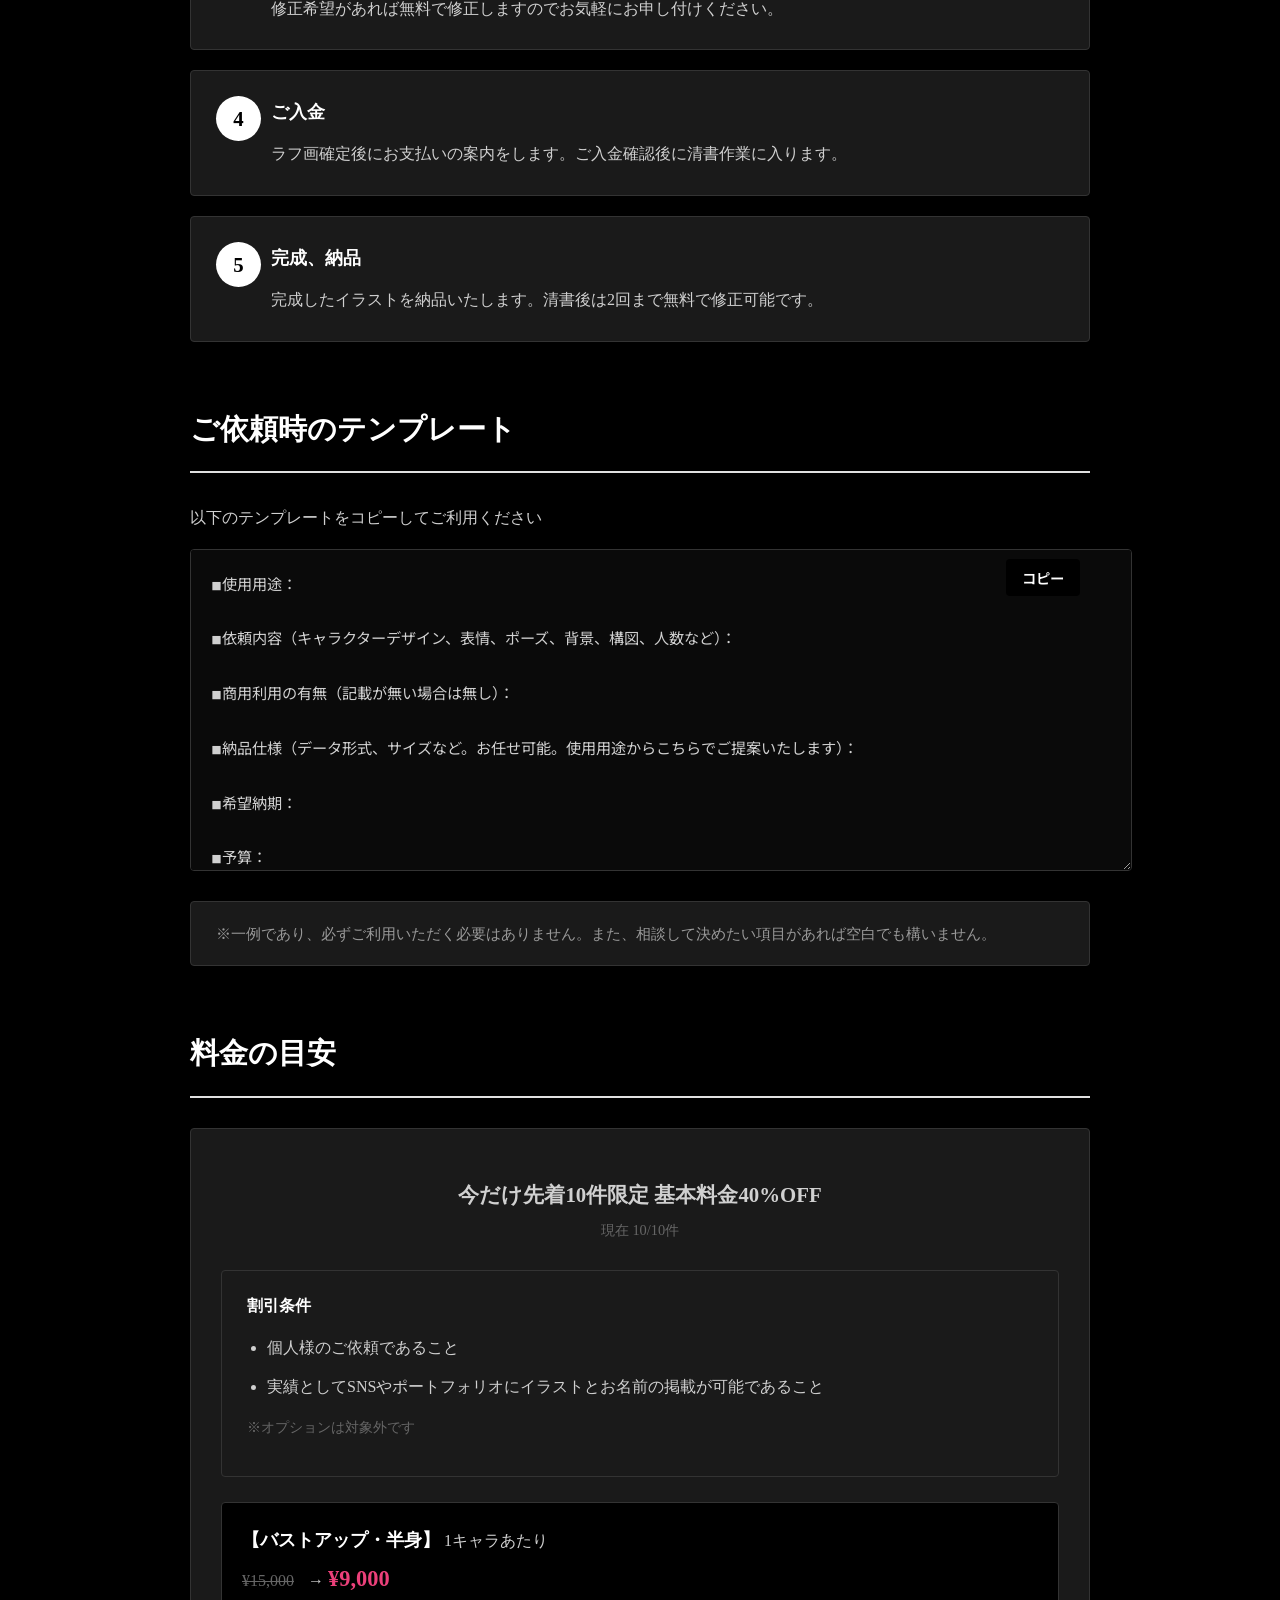
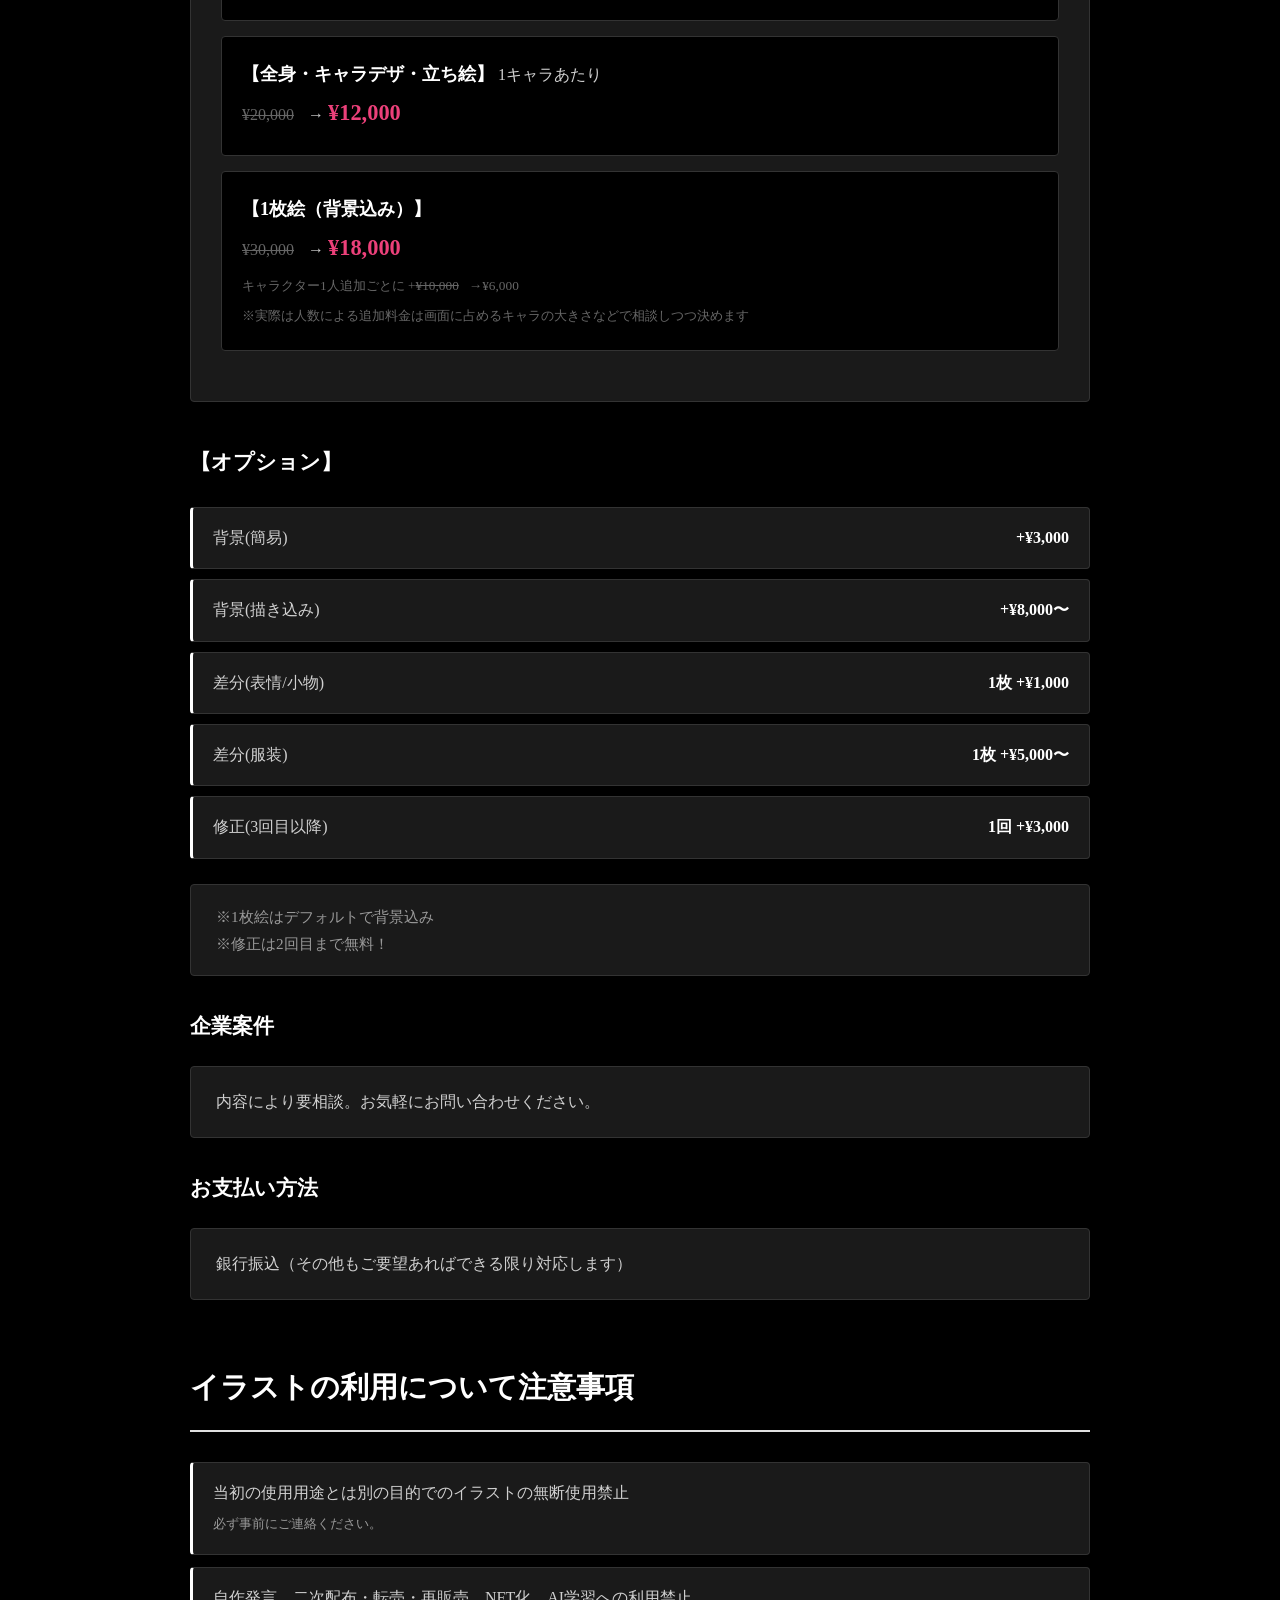
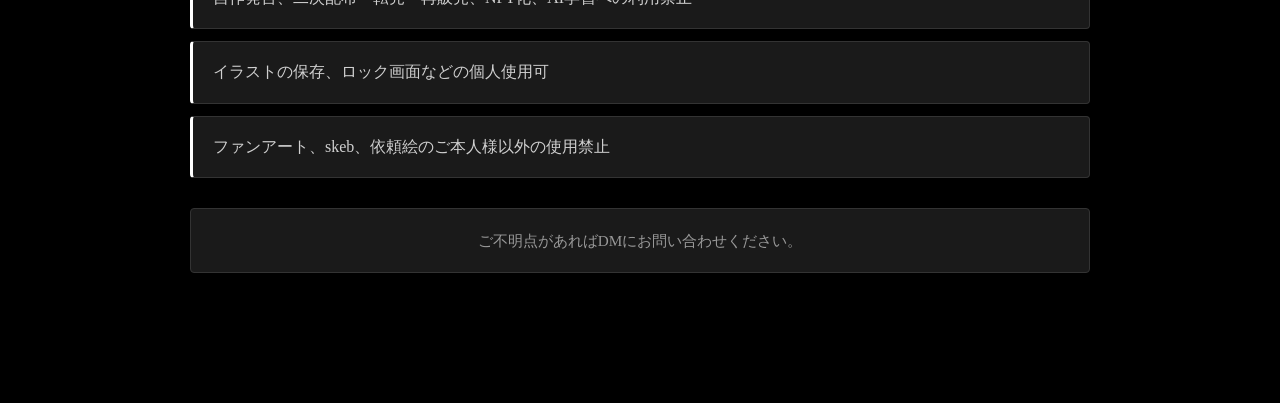
==== commit ba99bbed: "Update commission_detail.html" ====
--- a/commission_detail.html
+++ b/commission_detail.html
@@ -72,7 +72,7 @@
       </li>
       <li>
         <strong>カラーラフ画の提出･修正</strong>
-        修正希望があれば2回まで無料で修正しますのでお気軽にお申し付けください。
+        修正希望があれば無料で修正しますのでお気軽にお申し付けください。
       </li>
       <li>
         <strong>ご入金</strong>
@@ -80,7 +80,7 @@
       </li>
       <li>
         <strong>完成、納品</strong>
-        完成したイラストを納品いたします。
+        完成したイラストを納品いたします。清書後は2回まで無料で修正可能です。
       </li>
     </ol>
 
@@ -201,7 +201,7 @@
       </li>
       <li>
         <span>差分(表情/小物)</span>
-        <strong>1枚 +¥2,000</strong>
+        <strong>1枚 +¥1,000</strong>
       </li>
       <li>
         <span>差分(服装)</span>
@@ -211,15 +211,15 @@
         <span>修正(3回目以降)</span>
         <strong>1回 +¥3,000</strong>
       </li>
-      <li>
+      <!-- <li>
         <span>個人商用利用</span>
         <strong>要相談</strong>
-      </li>
+      </li> -->
     </ul>
     <div class="note">
       ※1枚絵はデフォルトで背景込み<br>
       ※修正は2回目まで無料！<br>
-      ※商用利用はグッズ販売・配信サムネ等が対象です
+      <!-- ※商用利用はグッズ販売・配信サムネ等が対象です -->
     </div>
 
     <h3 style="margin-top: 30px;">企業案件</h3>
@@ -229,12 +229,12 @@
 
     <h3 style="margin-top: 30px;">お支払い方法</h3>
     <div class="info-box">
-      銀行振込（その他要相談）
-    </div>
-
-    <div class="note" style="margin-top: 20px;">
+      銀行振込（その他もご要望あればできる限り対応します）
+    </div>
+
+    <!-- <div class="note" style="margin-top: 20px;">
       ※納期はご依頼者様から納期を設定していただく場合の目安としてご理解ください。
-    </div>
+    </div> -->
 
     <h2>イラストの利用について注意事項</h2>
     <ul class="notice-list">
--- a/commission_detail.css
+++ b/commission_detail.css
@@ -0,0 +1,364 @@
+﻿    /* 追加のスタイル - 黒基調のモダンデザイン */
+    body {
+      background: #000;
+    }
+
+
+    /* =====================
+    ナビゲーション
+    ===================== */
+    .main-nav {
+    position: fixed;
+    top: 0;
+    left: 0;
+    right: 0;
+    background: rgba(0, 0, 0, 0.9);
+    backdrop-filter: blur(10px);
+    z-index: 1000;
+    padding: 20px 0;
+    }
+
+    .main-nav ul {
+    display: flex;
+    justify-content: center;
+    gap: 40px;
+    list-style: none;
+    }
+
+    .main-nav a {
+    color: white;
+    text-decoration: none;
+    font-size: 16px;
+    font-weight: 500;
+    transition: all 0.3s;
+    position: relative;
+    }
+
+    .main-nav a:hover {
+    color: #ec407a;
+    }
+
+    .main-nav a::after {
+    content: '';
+    position: absolute;
+    bottom: -5px;
+    left: 0;
+    width: 0;
+    height: 2px;
+    background: #ec407a;
+    transition: width 0.3s;
+    }
+
+    .main-nav a:hover::after {
+    width: 100%;
+    }
+
+    #order {
+      max-width: 900px;
+      margin: 0 auto;
+      padding: 60px 20px;
+      line-height: 1.9;
+      color: #e0e0e0;
+      background: #000;
+      margin-top: 60px;
+    }
+
+    #order h2 {
+      font-size: 1.8em;
+      font-weight: 700;
+      margin-top: 60px;
+      margin-bottom: 30px;
+      padding-bottom: 15px;
+      border-bottom: 2px solid #e0e0e0;
+      color: #fff;
+    }
+
+    #order h2:first-of-type {
+      margin-top: 0;
+    }
+
+    #order h3 {
+      font-size: 1.3em;
+      font-weight: 700;
+      margin-top: 40px;
+      margin-bottom: 20px;
+      color: #fff;
+    }
+
+    #order p {
+      color: #d0d0d0;
+    }
+
+    .alert-box {
+      background: #1a1a1a;
+      color: white;
+      padding: 25px 30px;
+      margin: 30px 0;
+      border-radius: 4px;
+      border: 1px solid #333;
+    }
+
+    .alert-box strong {
+      display: block;
+      font-size: 1.2em;
+      margin-bottom: 12px;
+      color: #fff;
+    }
+
+    .discount-conditions {
+      background: #1a1a1a;
+      padding: 20px 25px;
+      margin: 25px 0;
+      border-radius: 4px;
+      border: 1px solid #333;
+    }
+
+    .discount-conditions strong {
+      display: block;
+      margin-bottom: 12px;
+      font-weight: 700;
+      color: #fff;
+    }
+
+    .discount-conditions ul {
+      margin: 10px 0 0 0;
+      padding-left: 20px;
+      color: #d0d0d0;
+    }
+
+    .discount-conditions ul li {
+      margin-bottom: 8px;
+    }
+
+    .discount-conditions p {
+      color: #999;
+    }
+
+    .contact-list {
+      list-style: none;
+      padding: 0;
+      margin: 20px 0;
+    }
+
+    .contact-list li {
+      padding: 15px 0;
+      font-size: 1.05em;
+      border-bottom: 1px solid #333;
+      color: #d0d0d0;
+    }
+
+    .contact-list li:last-child {
+      border-bottom: none;
+    }
+
+    .contact-list a {
+      color: #fff;
+      text-decoration: none;
+      font-weight: 600;
+      border-bottom: 1px solid #fff;
+      transition: opacity 0.3s;
+    }
+
+    .contact-list a:hover {
+      opacity: 0.6;
+    }
+
+    .flow-list {
+      counter-reset: flow-counter;
+      list-style: none;
+      padding: 0;
+      margin: 30px 0;
+    }
+
+    .flow-list li {
+      counter-increment: flow-counter;
+      position: relative;
+      padding: 25px 25px 25px 80px;
+      margin-bottom: 20px;
+      background: #1a1a1a;
+      border-radius: 4px;
+      min-height: 60px;
+      border: 1px solid #333;
+      color: #d0d0d0;
+    }
+
+    .flow-list li::before {
+      content: counter(flow-counter);
+      position: absolute;
+      left: 25px;
+      top: 25px;
+      width: 45px;
+      height: 45px;
+      background: #fff;
+      color: #000;
+      border-radius: 50%;
+      display: flex;
+      align-items: center;
+      justify-content: center;
+      font-weight: bold;
+      font-size: 1.3em;
+    }
+
+    .flow-list li strong {
+      display: block;
+      margin-bottom: 10px;
+      font-size: 1.1em;
+      font-weight: 700;
+      color: #fff;
+    }
+
+    .template-list {
+      list-style: none;
+      padding: 0;
+      margin: 25px 0;
+    }
+
+    .template-list li {
+      padding: 18px 25px;
+      margin-bottom: 12px;
+      background: #1a1a1a;
+      border-radius: 4px;
+      transition: background 0.3s;
+      border: 1px solid #333;
+      color: #d0d0d0;
+    }
+
+    .template-list li:hover {
+      background: #252525;
+    }
+
+    .template-list li strong {
+      font-weight: 700;
+      color: #fff;
+      font-size: 1.05em;
+    }
+
+    .price-section {
+      background: #1a1a1a;
+      border: 1px solid #333;
+      border-radius: 4px;
+      padding: 30px;
+      margin: 30px 0;
+    }
+
+    .price-list {
+      list-style: none;
+      padding: 0;
+      margin: 20px 0;
+    }
+
+    .price-list > li {
+      padding: 20px;
+      margin-bottom: 15px;
+      background: #000;
+      border-radius: 4px;
+      border: 1px solid #333;
+      color: #d0d0d0;
+    }
+
+    .price-list strong {
+      color: #fff;
+      font-size: 1.15em;
+      font-weight: 700;
+    }
+
+    .price-list s {
+      color: #666;
+      margin-right: 10px;
+    }
+
+    .price-list small {
+      color: #999;
+    }
+
+    .price-highlight {
+      color: #ec407a;
+      font-size: 1.4em;
+      font-weight: 900;
+    }
+
+    .option-list {
+      list-style: none;
+      padding: 0;
+      margin: 25px 0;
+    }
+
+    .option-list li {
+      padding: 15px 20px;
+      margin-bottom: 10px;
+      background: #1a1a1a;
+      border-radius: 4px;
+      display: flex;
+      justify-content: space-between;
+      align-items: center;
+      border-left: 3px solid #fff;
+      border: 1px solid #333;
+      border-left: 3px solid #fff;
+      color: #d0d0d0;
+    }
+
+    .option-list strong {
+      font-weight: 700;
+      color: #fff;
+    }
+
+    .notice-list {
+      list-style: none;
+      padding: 0;
+      margin: 25px 0;
+    }
+
+    .notice-list li {
+      padding: 15px 20px;
+      margin-bottom: 12px;
+      background: #1a1a1a;
+      border-left: 3px solid #fff;
+      border-radius: 4px;
+      border: 1px solid #333;
+      border-left: 3px solid #fff;
+      color: #d0d0d0;
+    }
+
+    .notice-list li small {
+      color: #999;
+    }
+
+    .note {
+      background: #1a1a1a;
+      padding: 18px 25px;
+      border-radius: 4px;
+      margin: 20px 0;
+      font-size: 0.95em;
+      color: #999;
+      line-height: 1.8;
+      border: 1px solid #333;
+    }
+
+    .info-box {
+      background: #1a1a1a;
+      border: 1px solid #333;
+      padding: 20px 25px;
+      border-radius: 4px;
+      margin: 20px 0;
+      color: #d0d0d0;
+    }
+
+    @media (max-width: 768px) {
+      #order {
+        padding: 40px 20px;
+      }
+
+      #order h2 {
+        font-size: 1.5em;
+      }
+
+      .flow-list li {
+        padding-left: 70px;
+      }
+
+      .flow-list li::before {
+        width: 40px;
+        height: 40px;
+        font-size: 1.1em;
+      }
+    }
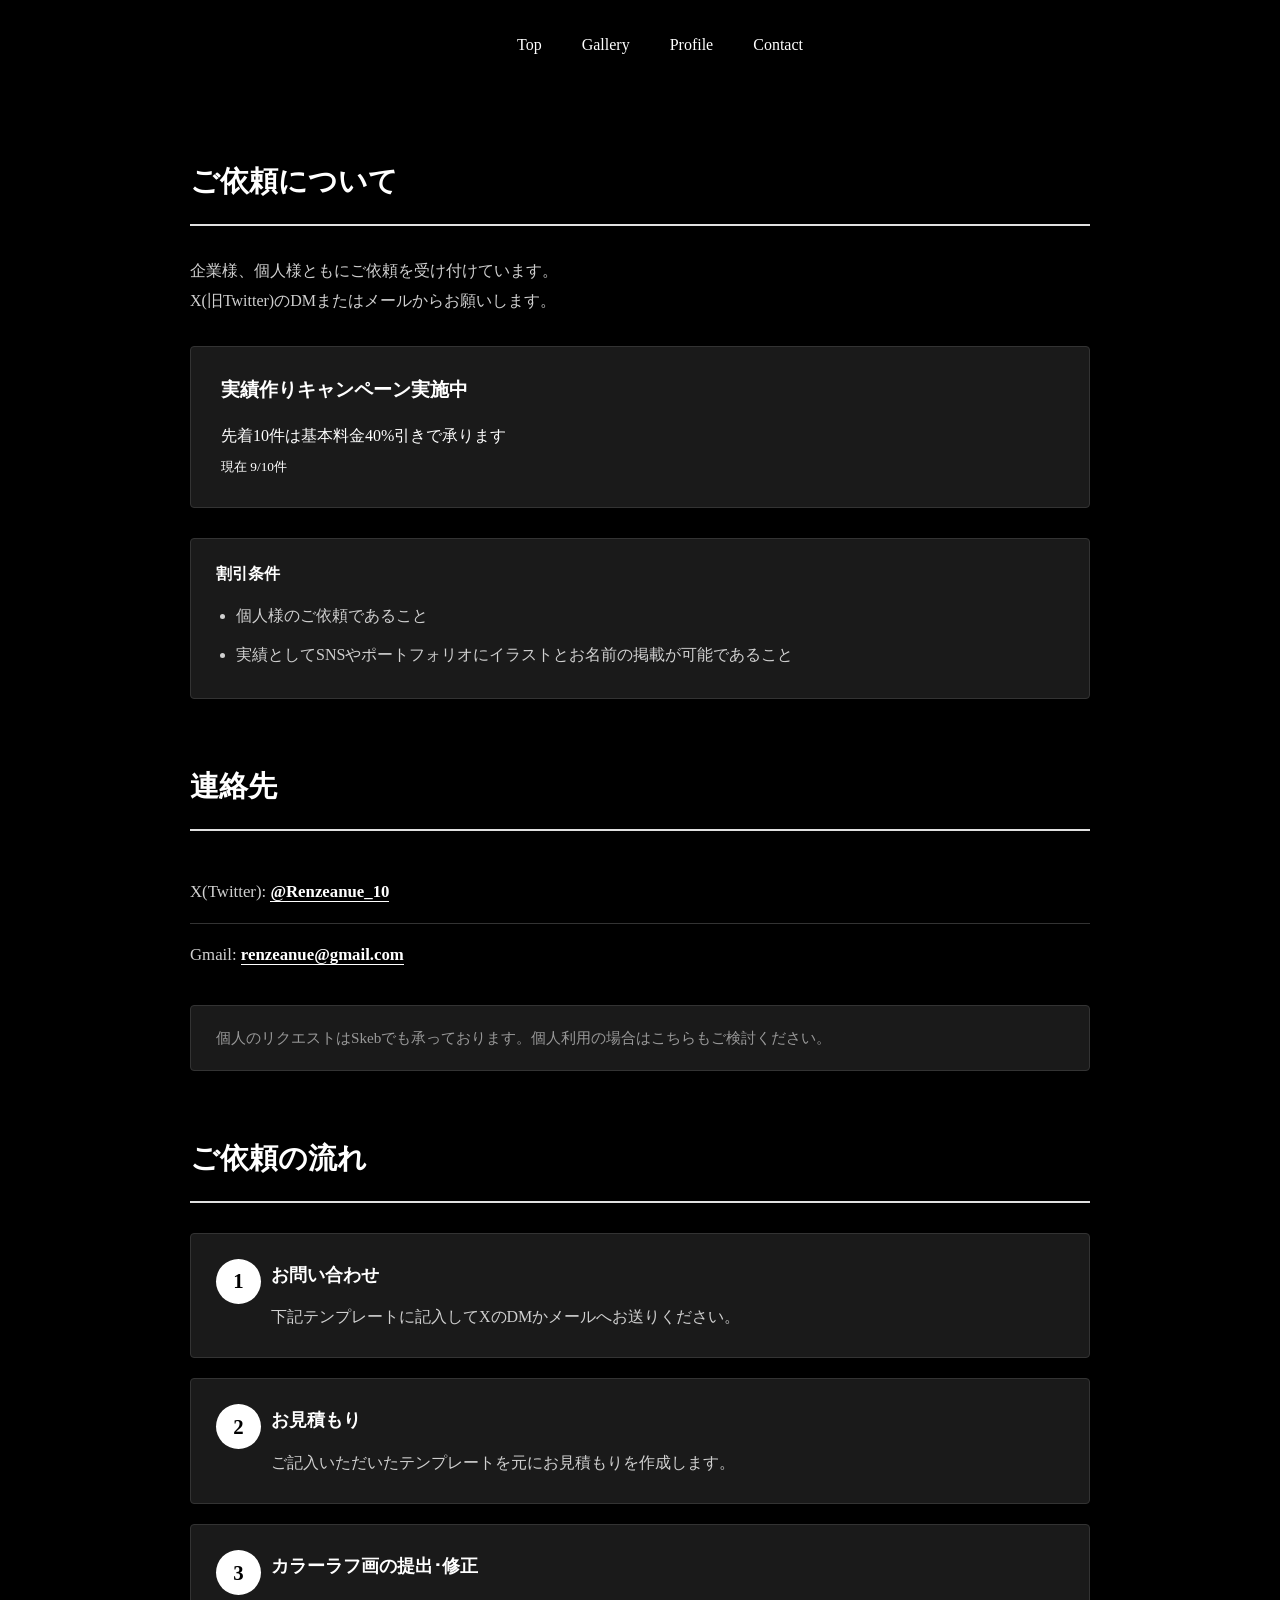
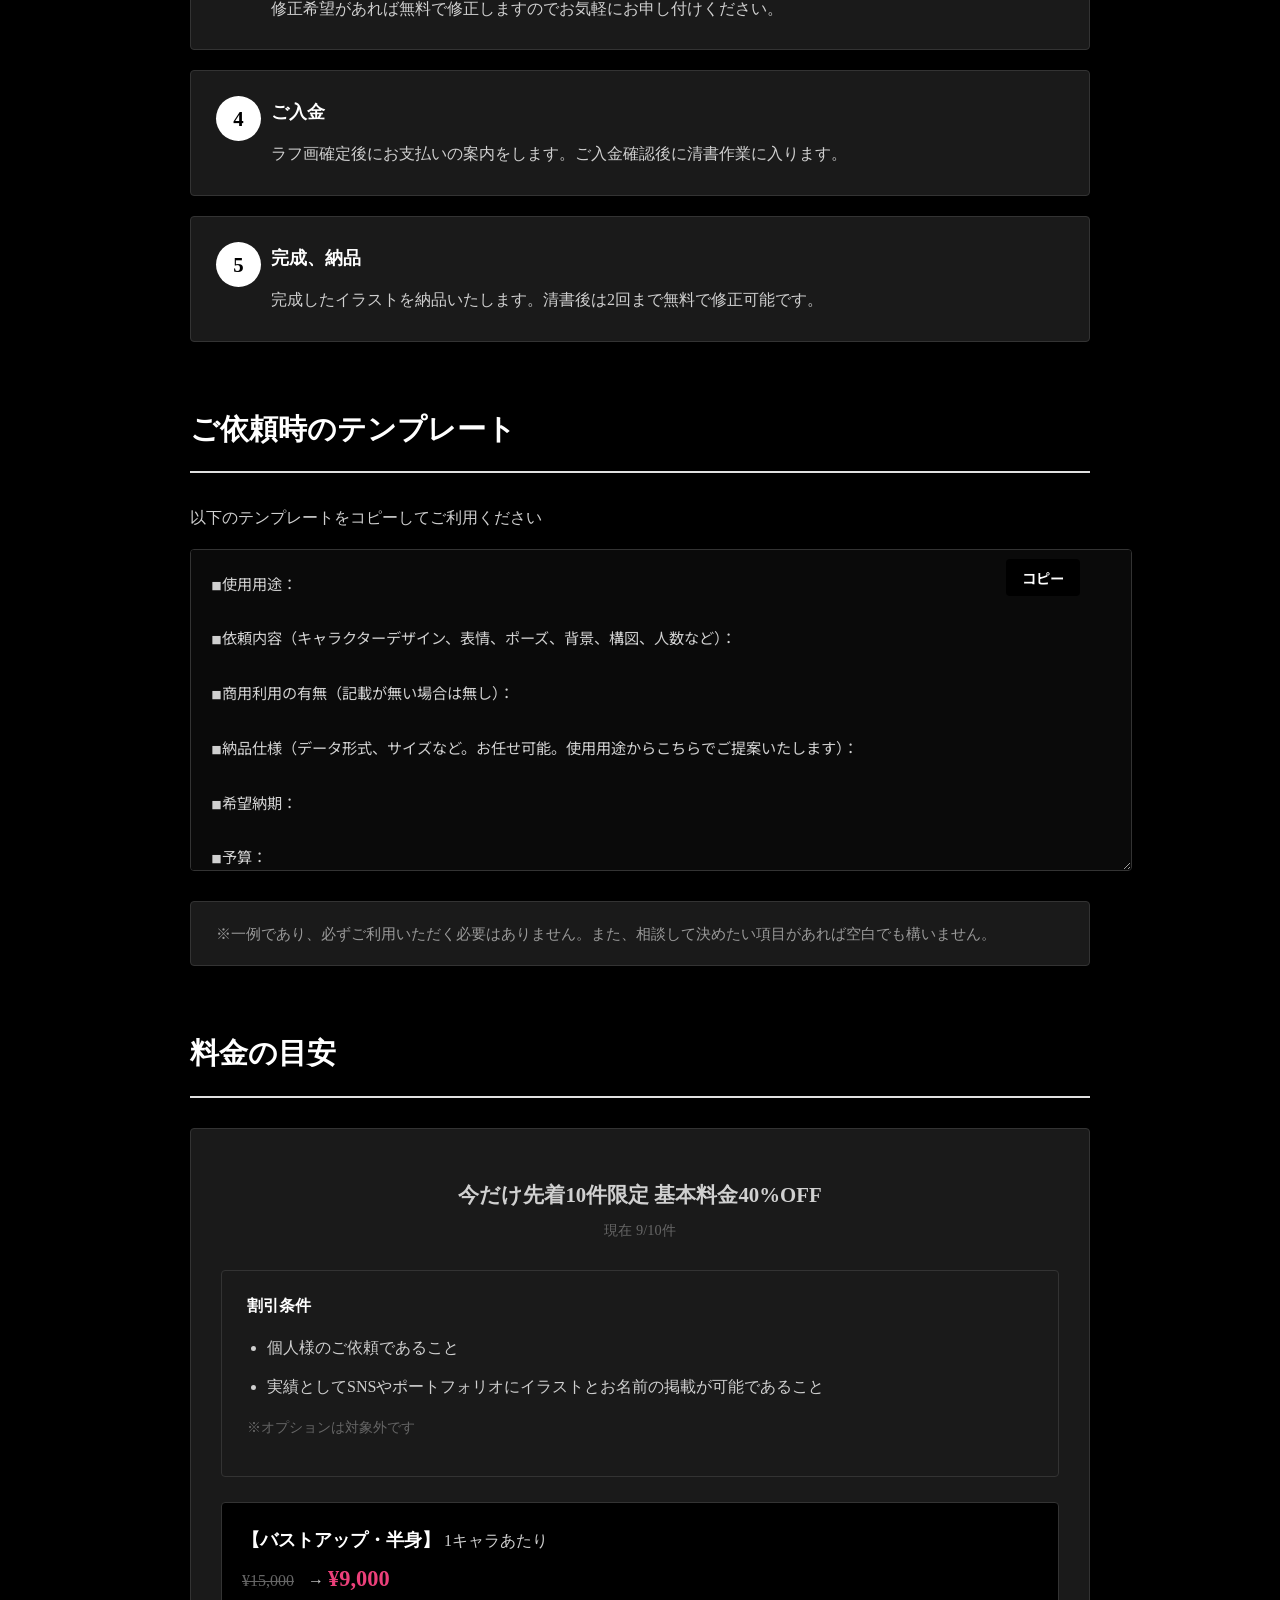
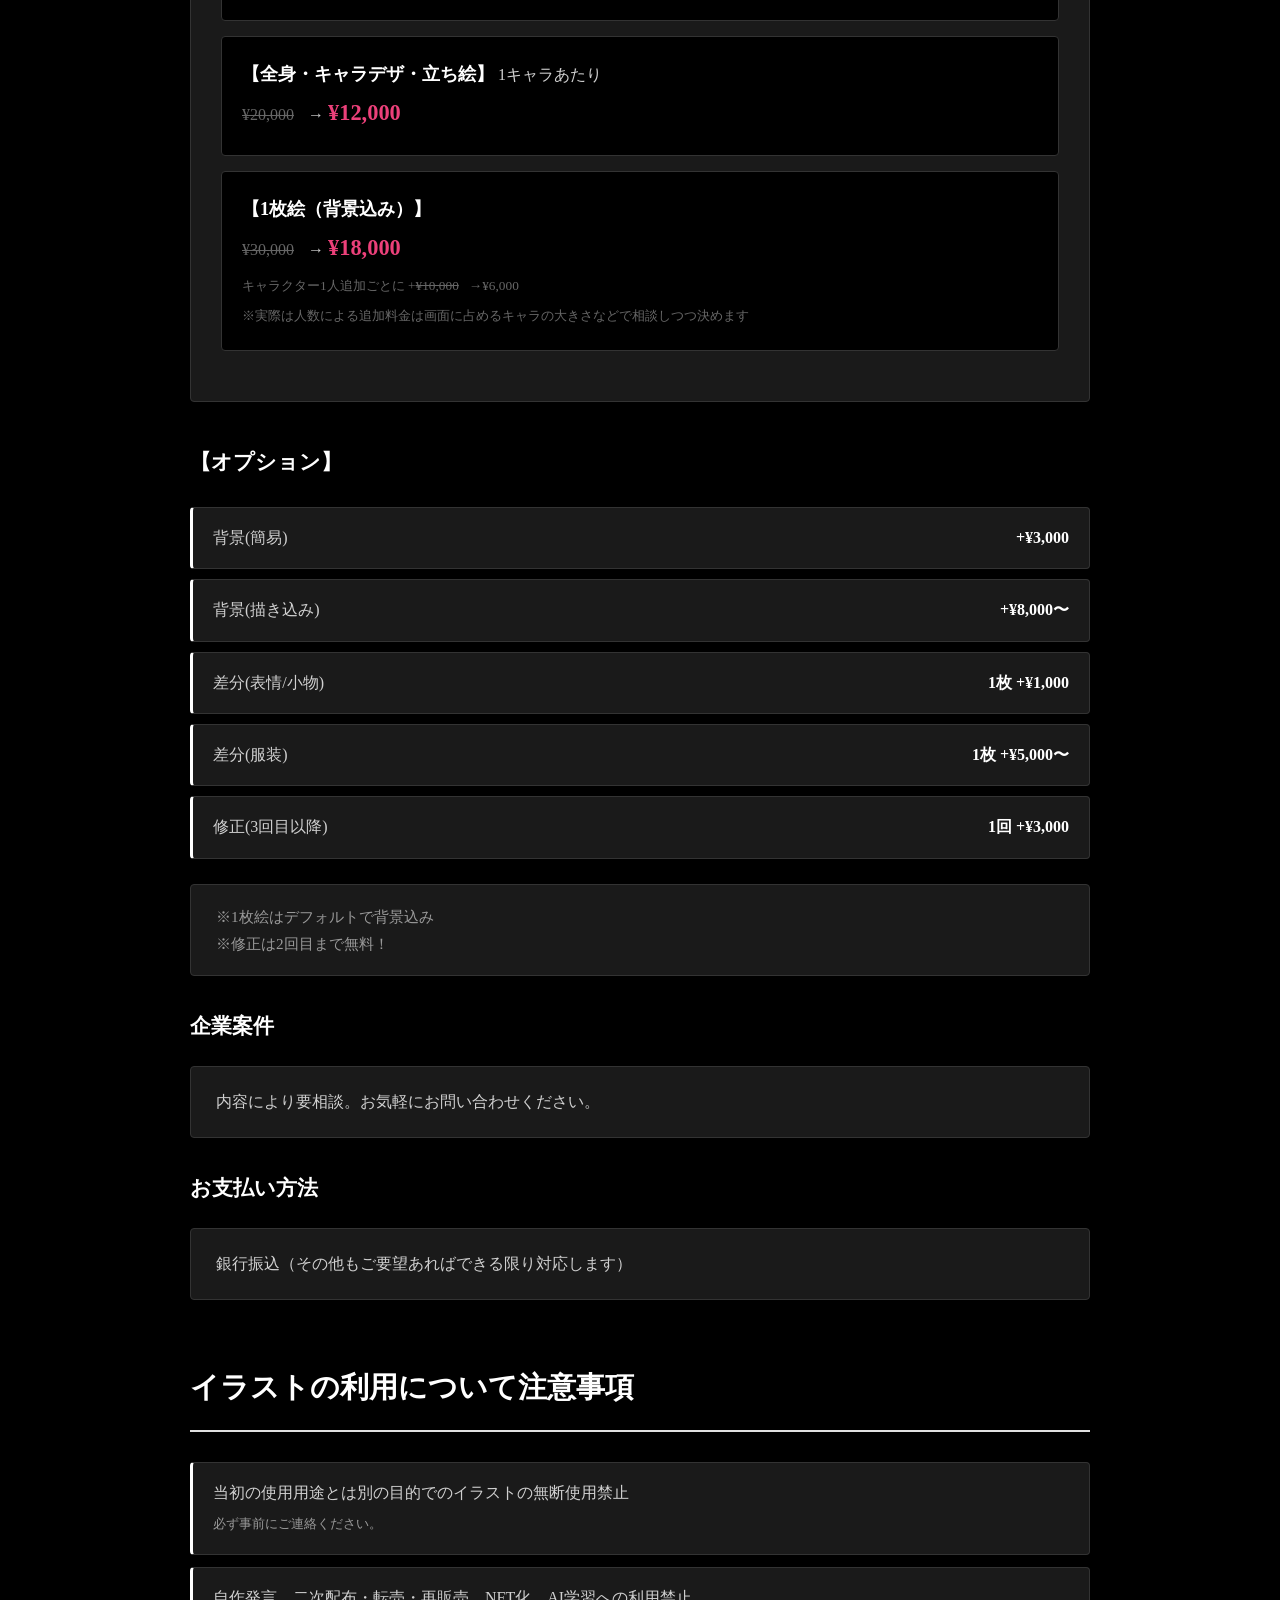
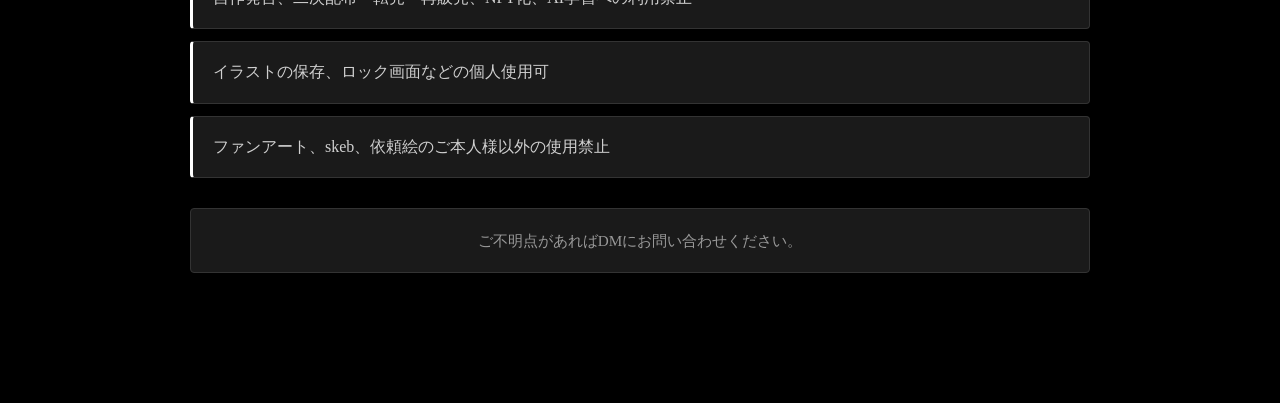
==== commit 8b880d80: "Update commission_detail.html" ====
--- a/commission_detail.html
+++ b/commission_detail.html
@@ -159,7 +159,7 @@
     <div class="price-section">
       <p style="text-align: center; margin-bottom: 25px;">
         <strong style="font-size: 1.3em; font-weight: 900;">今だけ先着10件限定 基本料金40%OFF</strong><br>
-        <span style="font-size: 0.9em; color: #666;">現在 10/10件</span>
+        <span style="font-size: 0.9em; color: #666;">現在 9/10件</span>
       </p>
 
       <div class="discount-conditions" style="margin-bottom: 25px;">
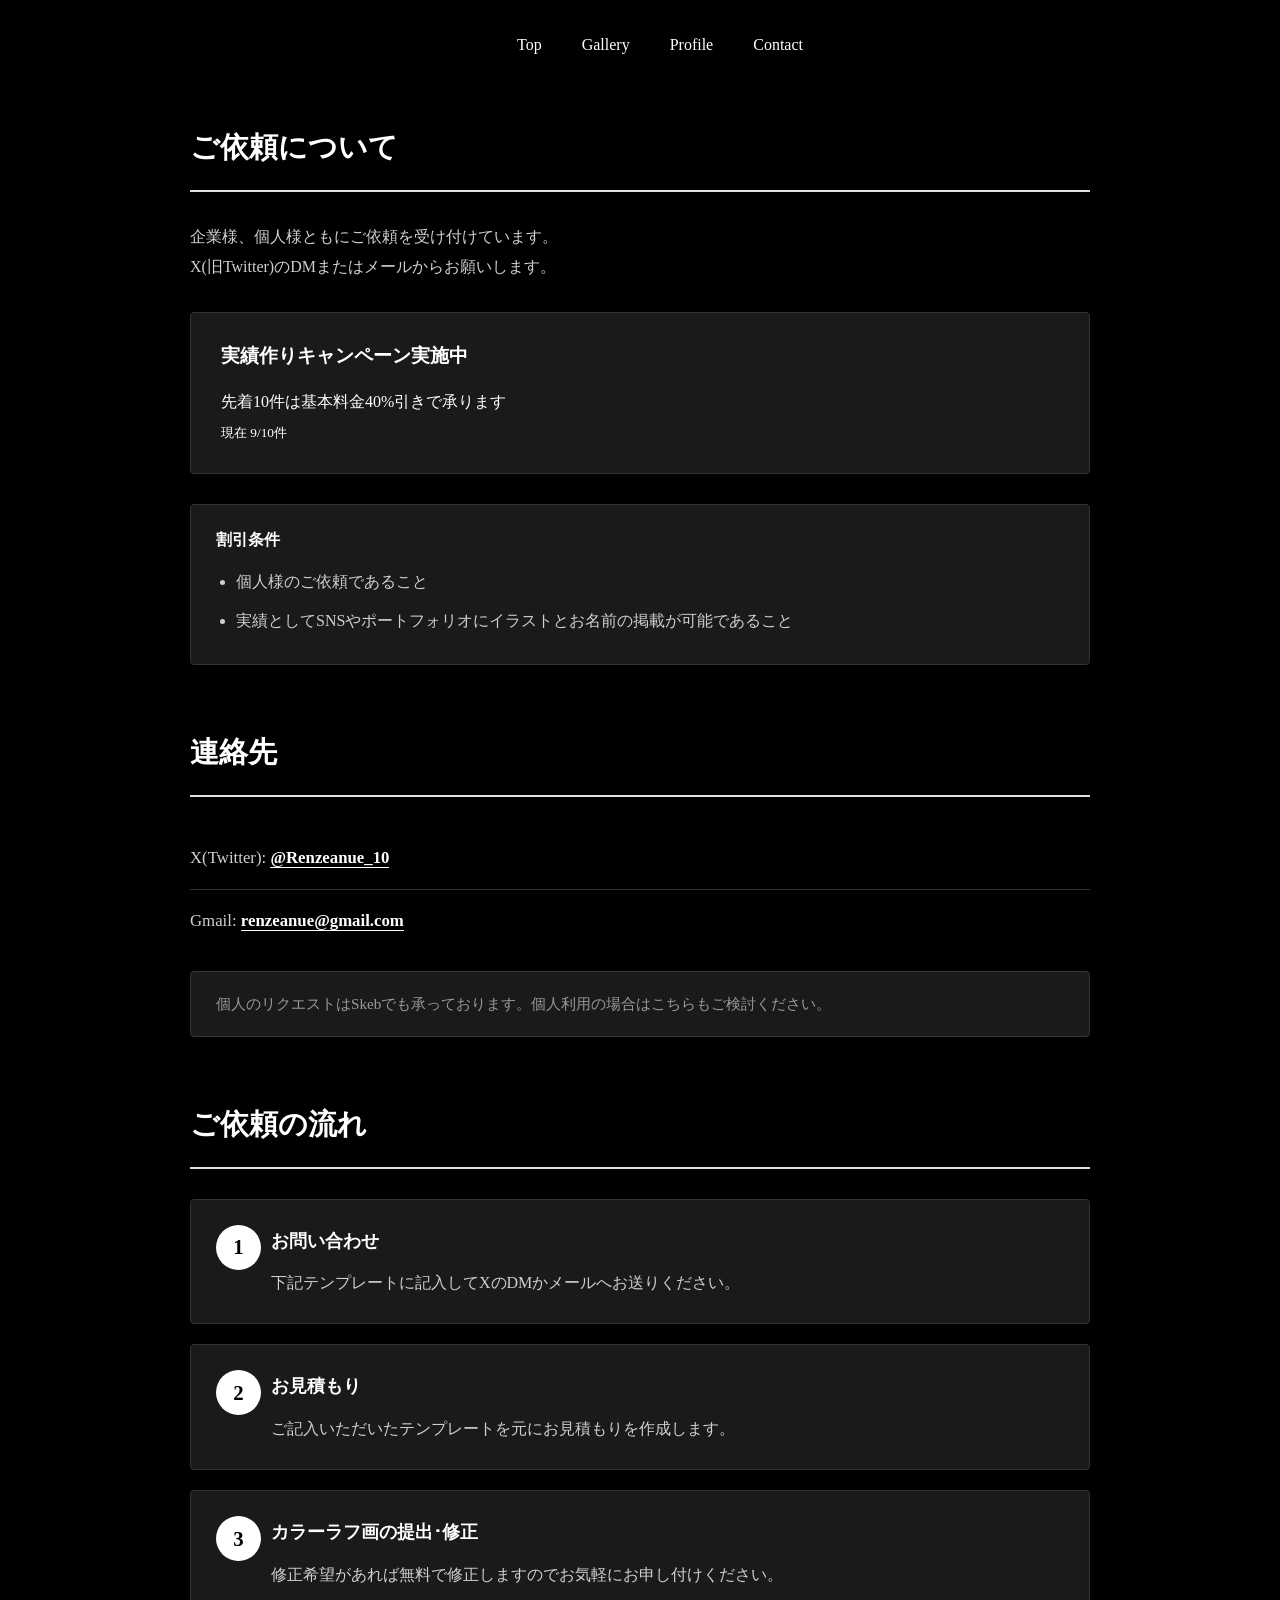
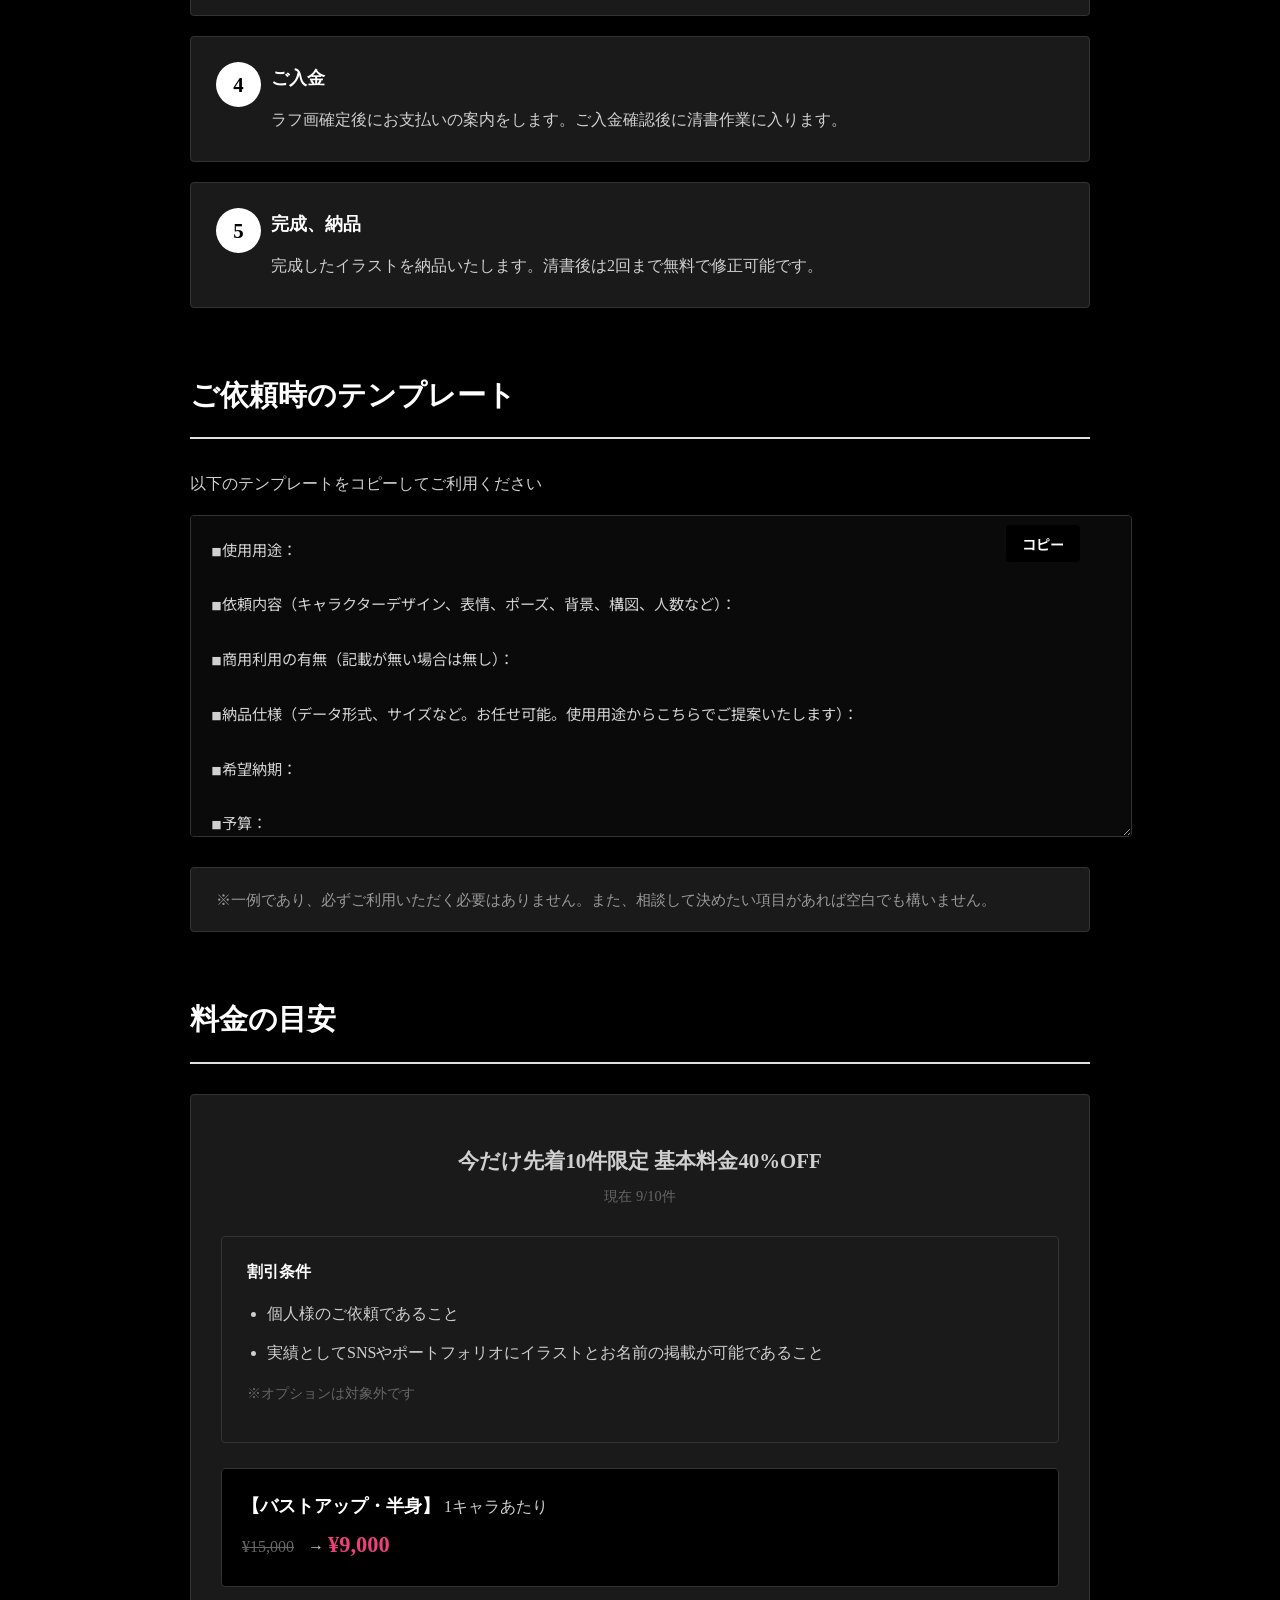
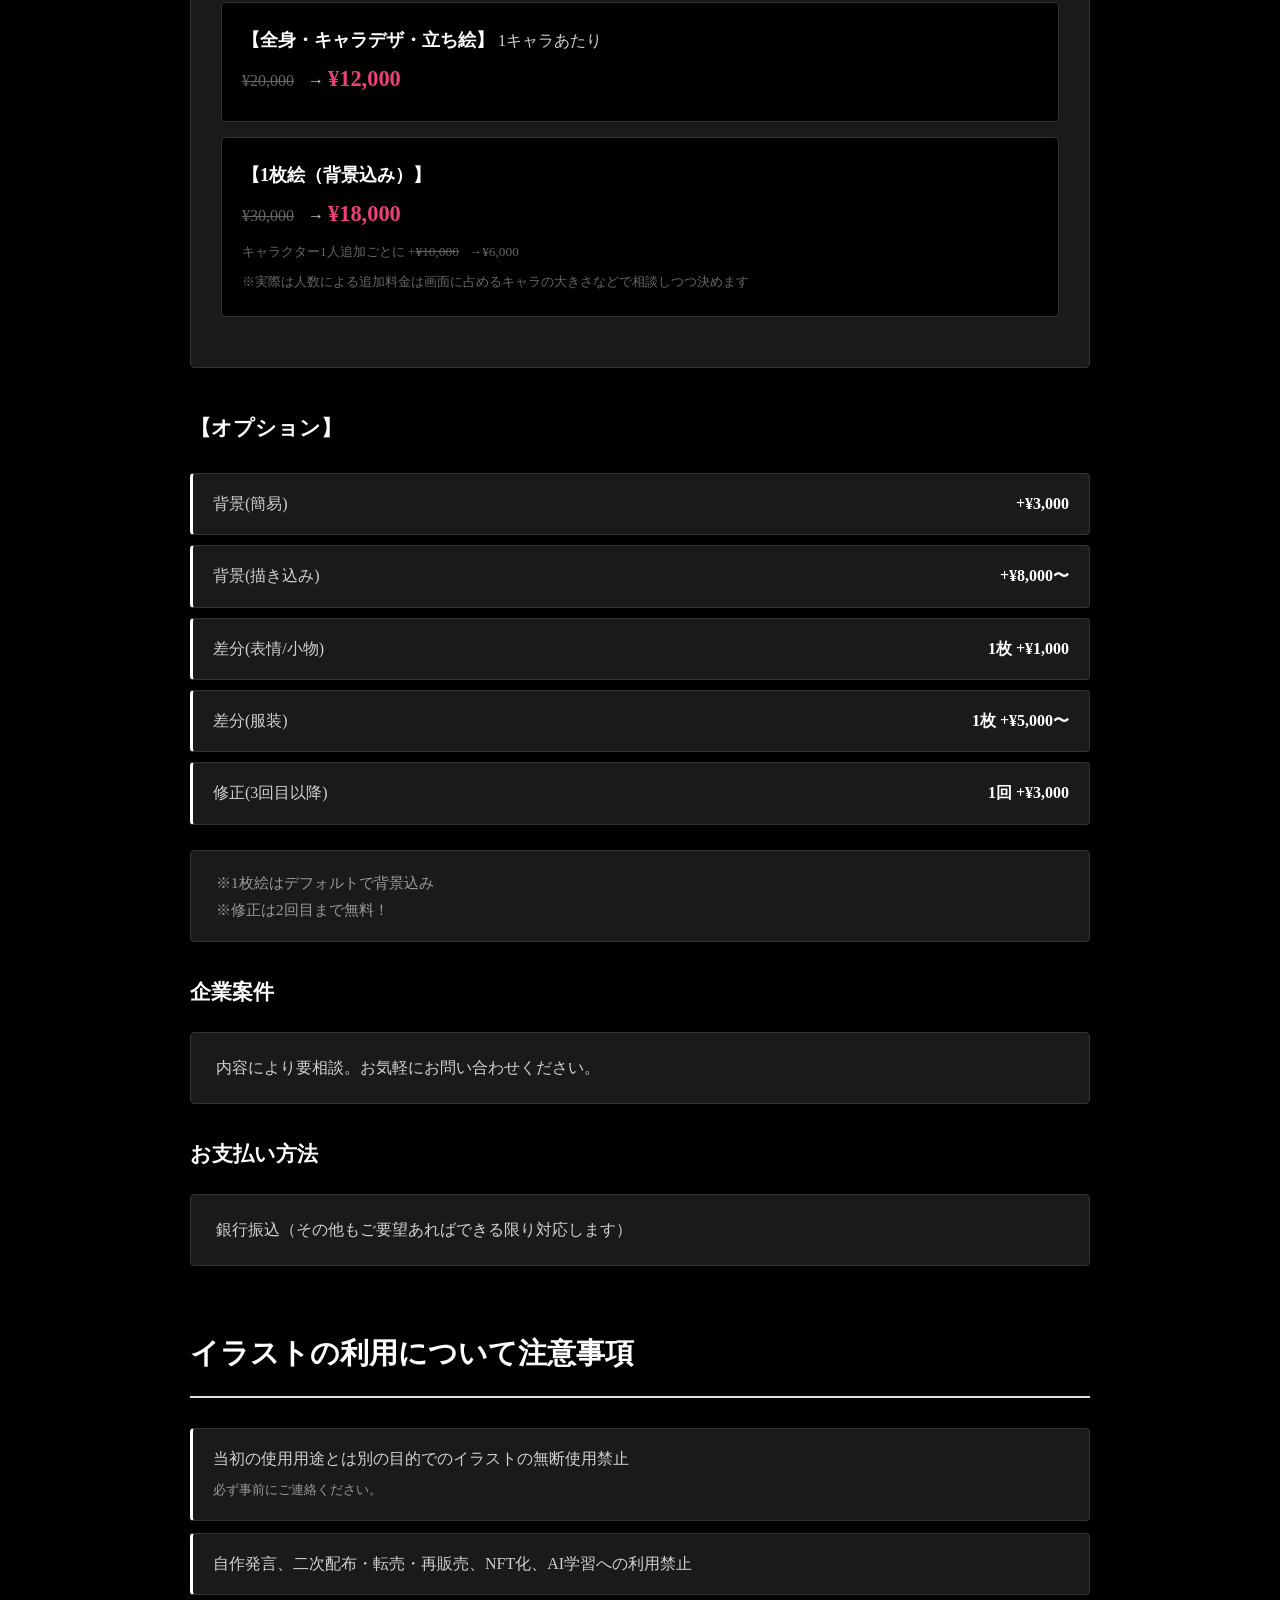
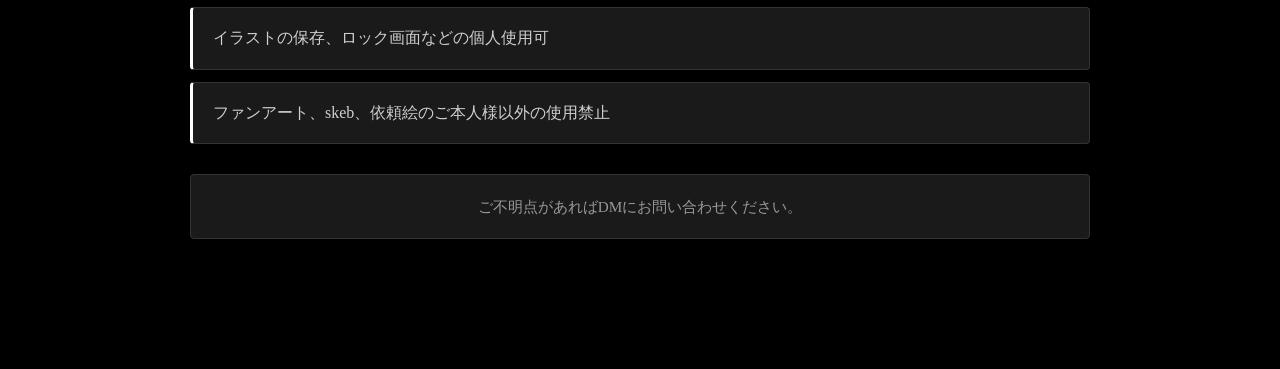
==== commit bc20379f: "a" ====
--- a/commission_detail.html
+++ b/commission_detail.html
@@ -9,16 +9,18 @@
   <link href="https://fonts.googleapis.com/css2?family=Noto+Sans+JP:wght@400;700;900&display=swap" rel="stylesheet">
   <!-- ↓↓↓ base を先に書く！ ↓↓↓ -->
   <link rel="stylesheet" href="commission_detail.css">
-  <link rel="stylesheet" href="loding.css">
+  <link rel="stylesheet" href="loading.css">
 
 </head>
 
 <body>
 <!-- ロード画面 -->
-  <div id="loading">
-    <div class="spinner"></div>
-    <p>Loading...</p>
+<div id="loading">
+  <div class="spinner-box">
+    <img class="spinner-img" id="spinner-img" src="images/Loading_anime/load1.png" alt="spinner">
   </div>
+  <div class="loading-letters" id="loading-text"></div>
+</div>
 
     <!-- ナビゲーション -->
   <nav class="main-nav">
--- a/loading.css
+++ b/loading.css
@@ -0,0 +1,73 @@
+﻿
+    #loading {
+      position: fixed;
+      z-index: 9999;
+      top: 0; left: 0; right: 0; bottom: 0;
+      width: 100vw;
+      height: 100vh;
+      background: #000;
+      display: flex;
+      flex-direction: column;
+      justify-content: center;
+      align-items: center;
+      transition: opacity 0.6s;
+    }
+    #loading.loaded {
+      opacity: 0;
+      pointer-events: none;
+    }
+
+/* 枠のサイズを決める（ここを好きなサイズに） */
+.spinner-box {
+  width: 440px;
+  height: 220px;
+  overflow: hidden;
+}
+
+
+/* 画像は枠いっぱいに広げ、contain で収める */
+.spinner-img {
+  width: 100%;
+  height: 100%;
+  object-fit: contain;
+  display: block;
+}
+
+
+    /* 1文字ずつアニメーション */
+.loading-letters {
+  display: flex;
+  font-size: 2rem;
+  font-weight: bold;
+  letter-spacing: 2px;
+  margin-top: 20px;
+}
+
+    .loading-letters span {
+      display: inline-block;
+      transition: transform 0.3s;
+      animation: bounce 1s infinite;
+      /* 各文字にズラしを設定 */
+    }
+    .loading-letters span:nth-child(1) { animation-delay: 0.0s; }
+    .loading-letters span:nth-child(2) { animation-delay: 0.1s; }
+    .loading-letters span:nth-child(3) { animation-delay: 0.2s; }
+    .loading-letters span:nth-child(4) { animation-delay: 0.3s; }
+    .loading-letters span:nth-child(5) { animation-delay: 0.4s; }
+    .loading-letters span:nth-child(6) { animation-delay: 0.5s; }
+    .loading-letters span:nth-child(7) { animation-delay: 0.6s; }
+    .loading-letters span:nth-child(8) { animation-delay: 0.7s; }
+
+    @keyframes bounce {
+      0%   { transform: translateY(0);}
+      15%  { transform: translateY(-18px);}
+      30%  { transform: translateY(0);}
+      100% { transform: translateY(0);}
+    }
+    /* コンテンツ見せるようになったら */
+    #content {
+      display: none;
+    }
+    #content.show {
+      display: block;
+    }
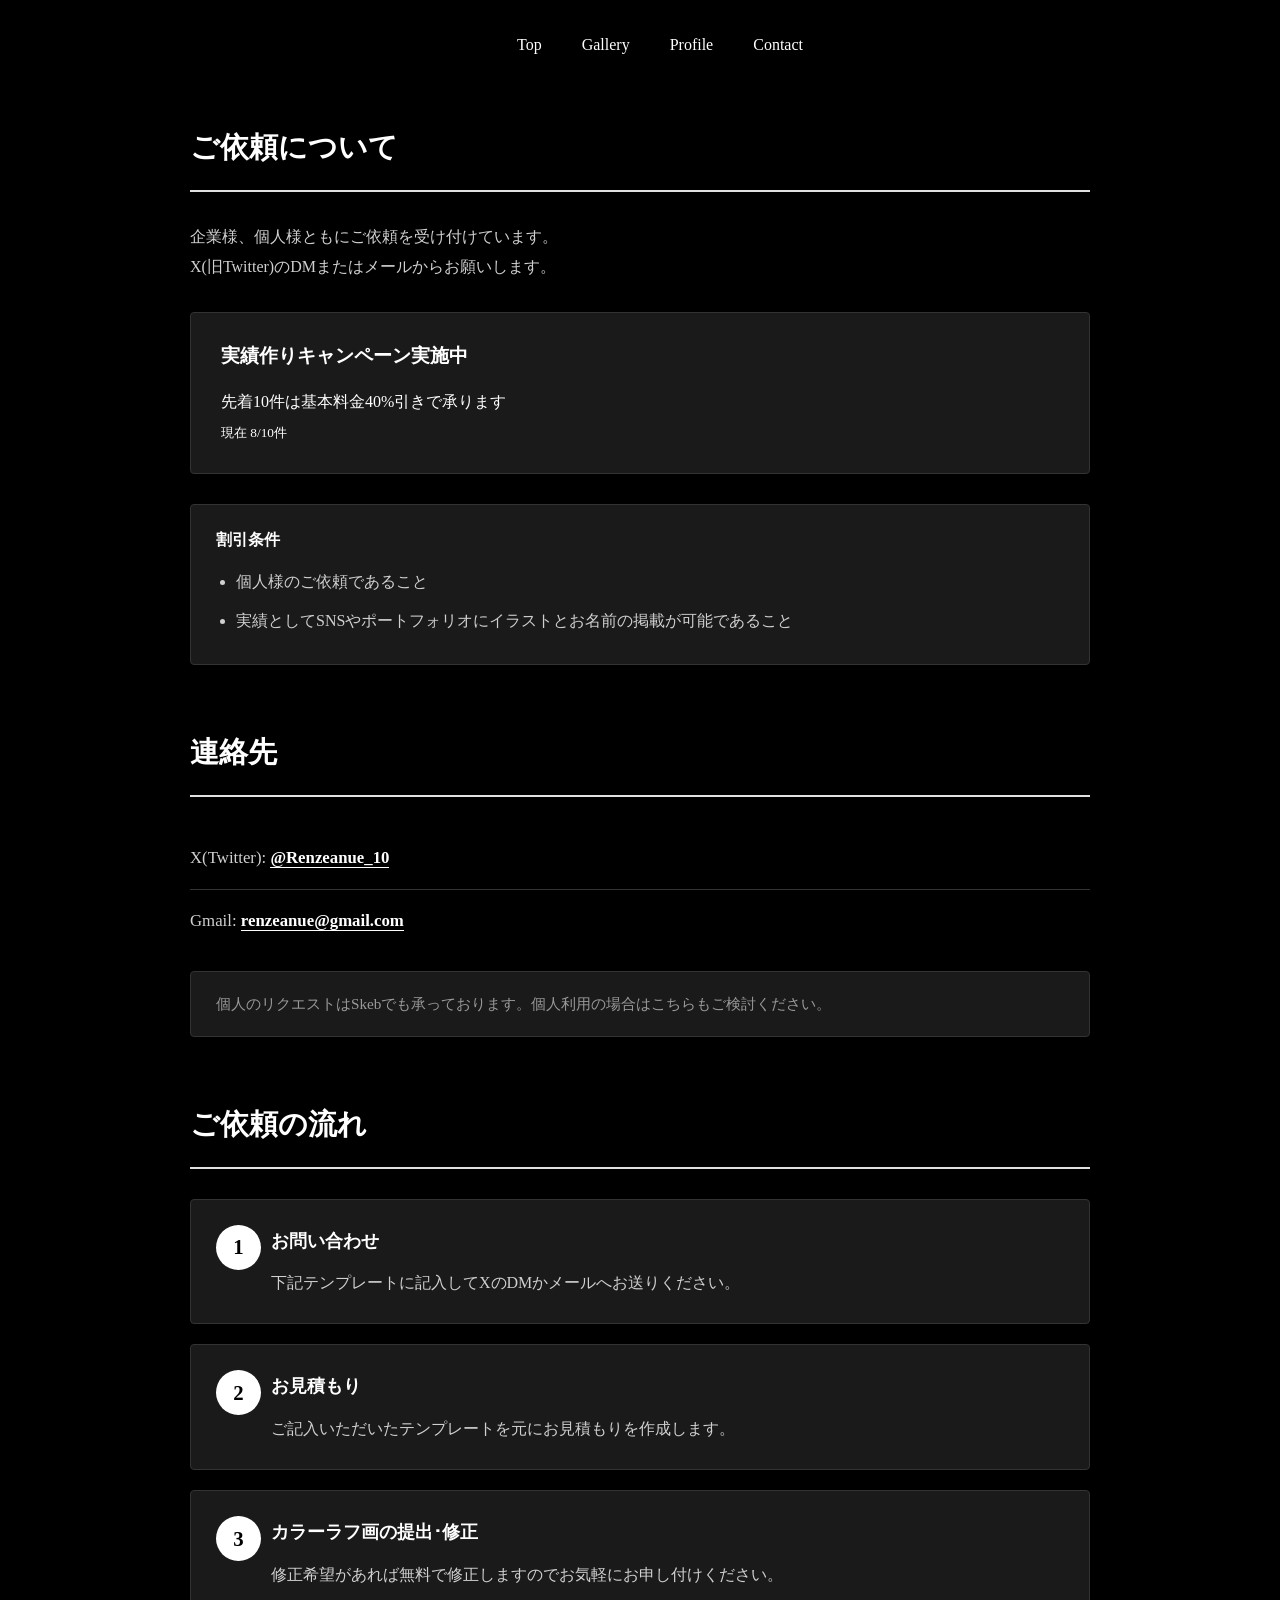
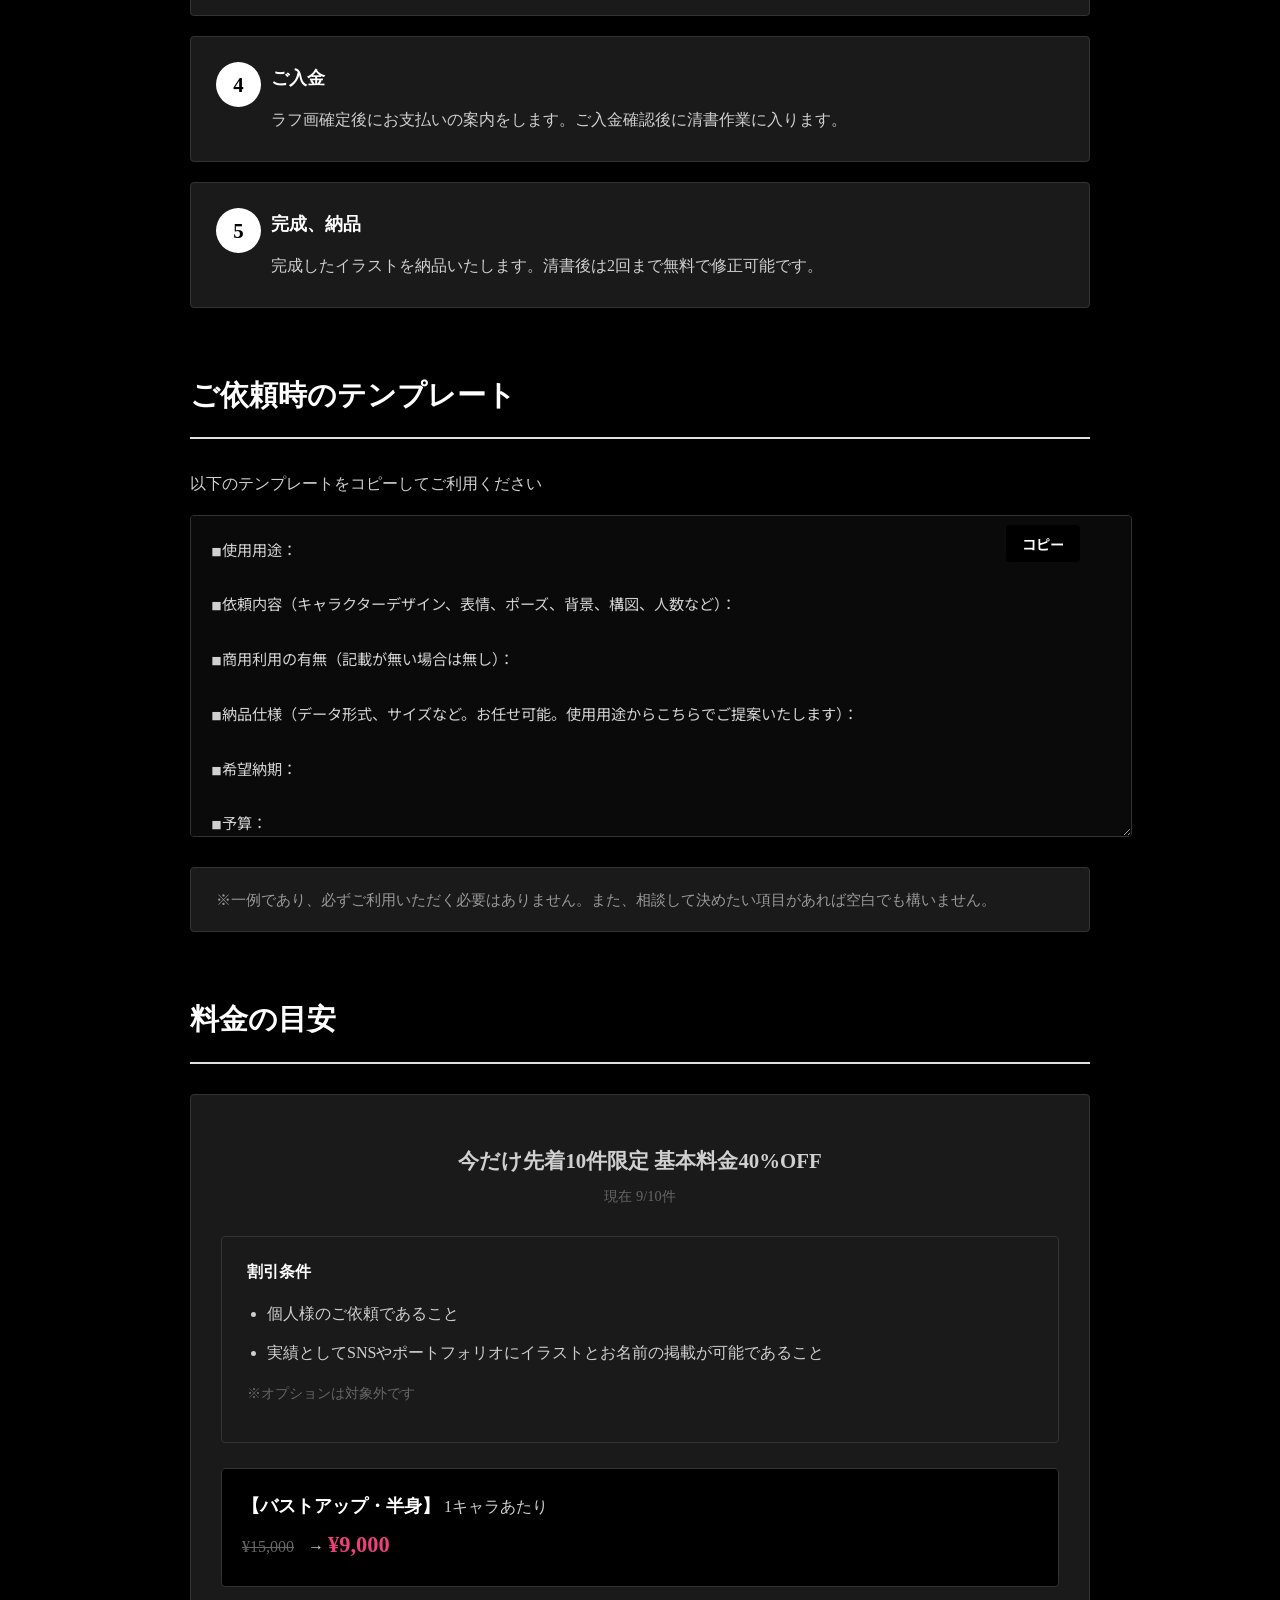
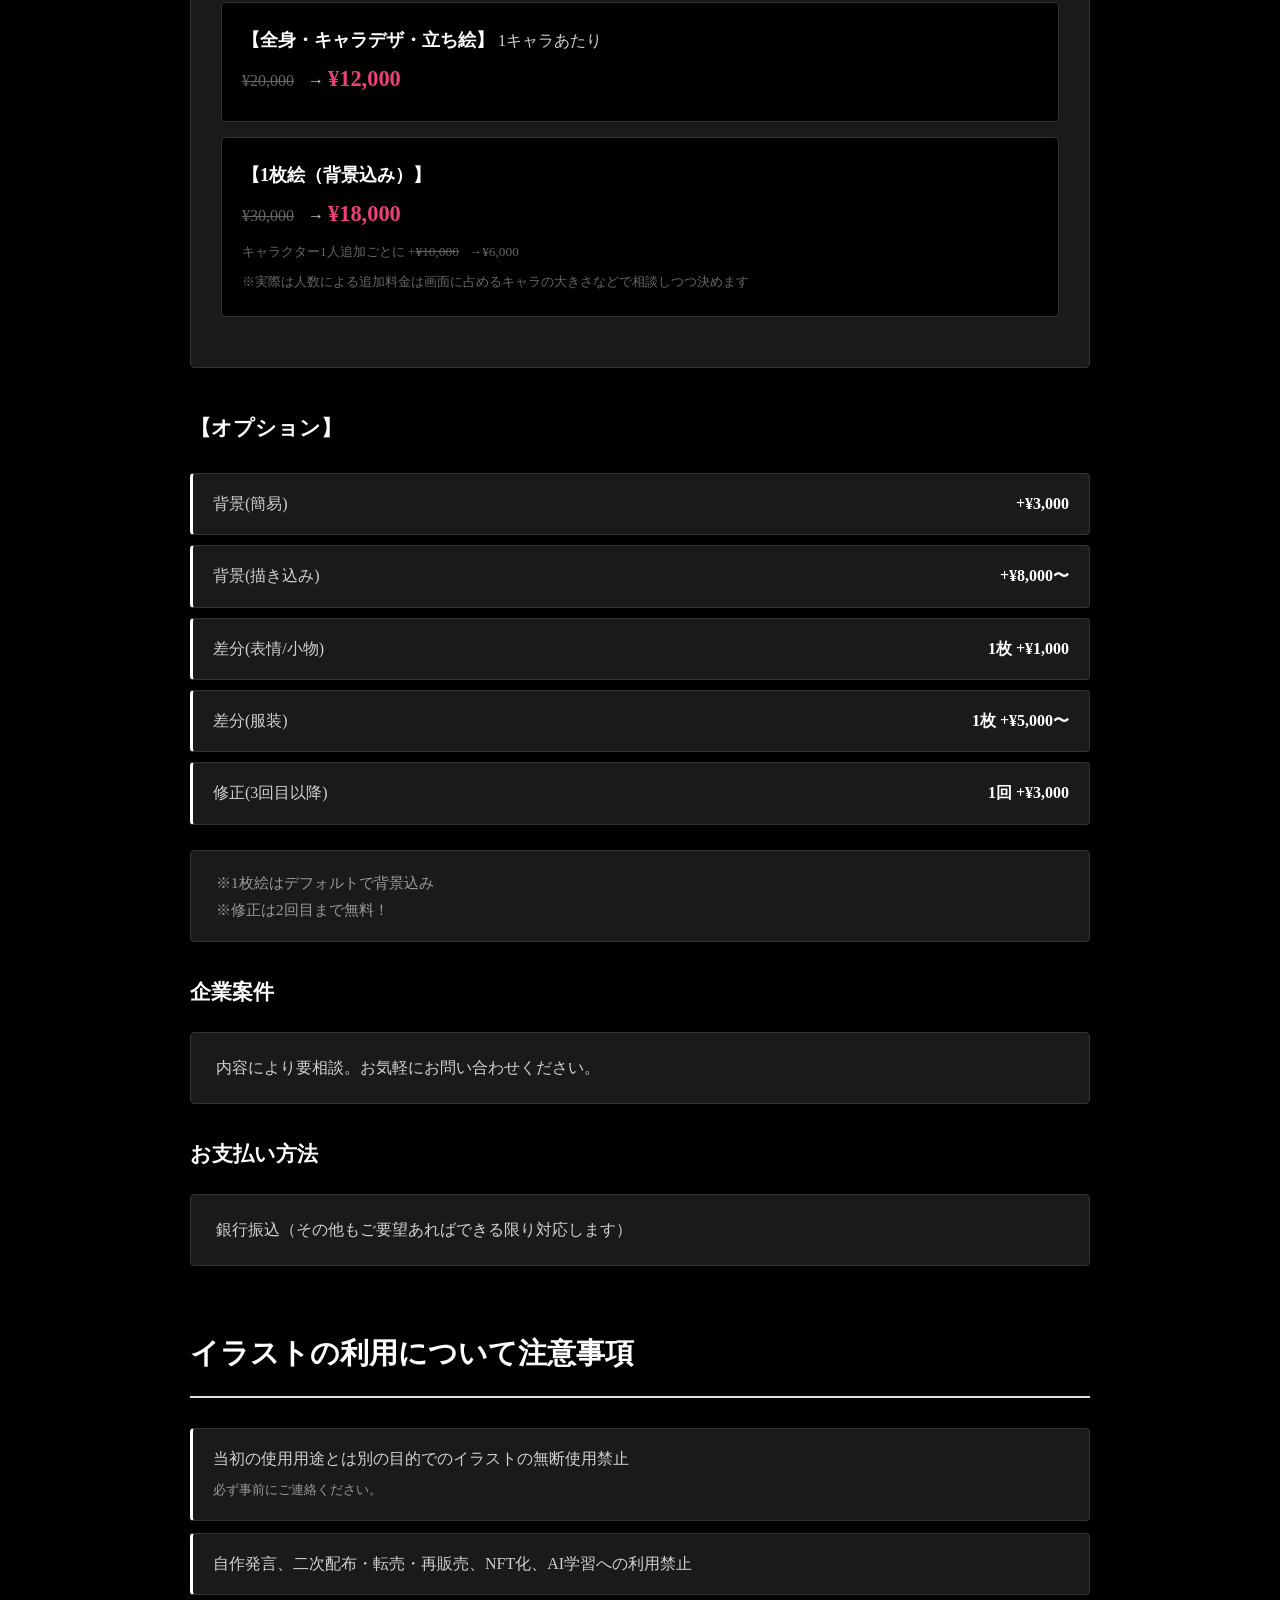
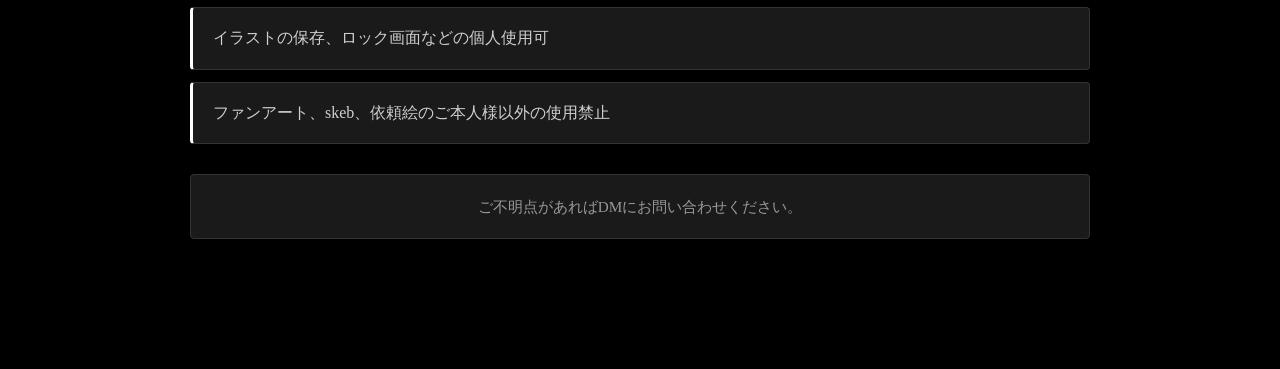
==== commit 752583f5: "Update commission_detail.html" ====
--- a/commission_detail.html
+++ b/commission_detail.html
@@ -42,7 +42,7 @@
     <div class="alert-box">
       <strong>実績作りキャンペーン実施中</strong>
       先着10件は基本料金40%引きで承ります<br>
-      <small>現在 9/10件</small>
+      <small>現在 8/10件</small>
     </div>
 
     <div class="discount-conditions">
